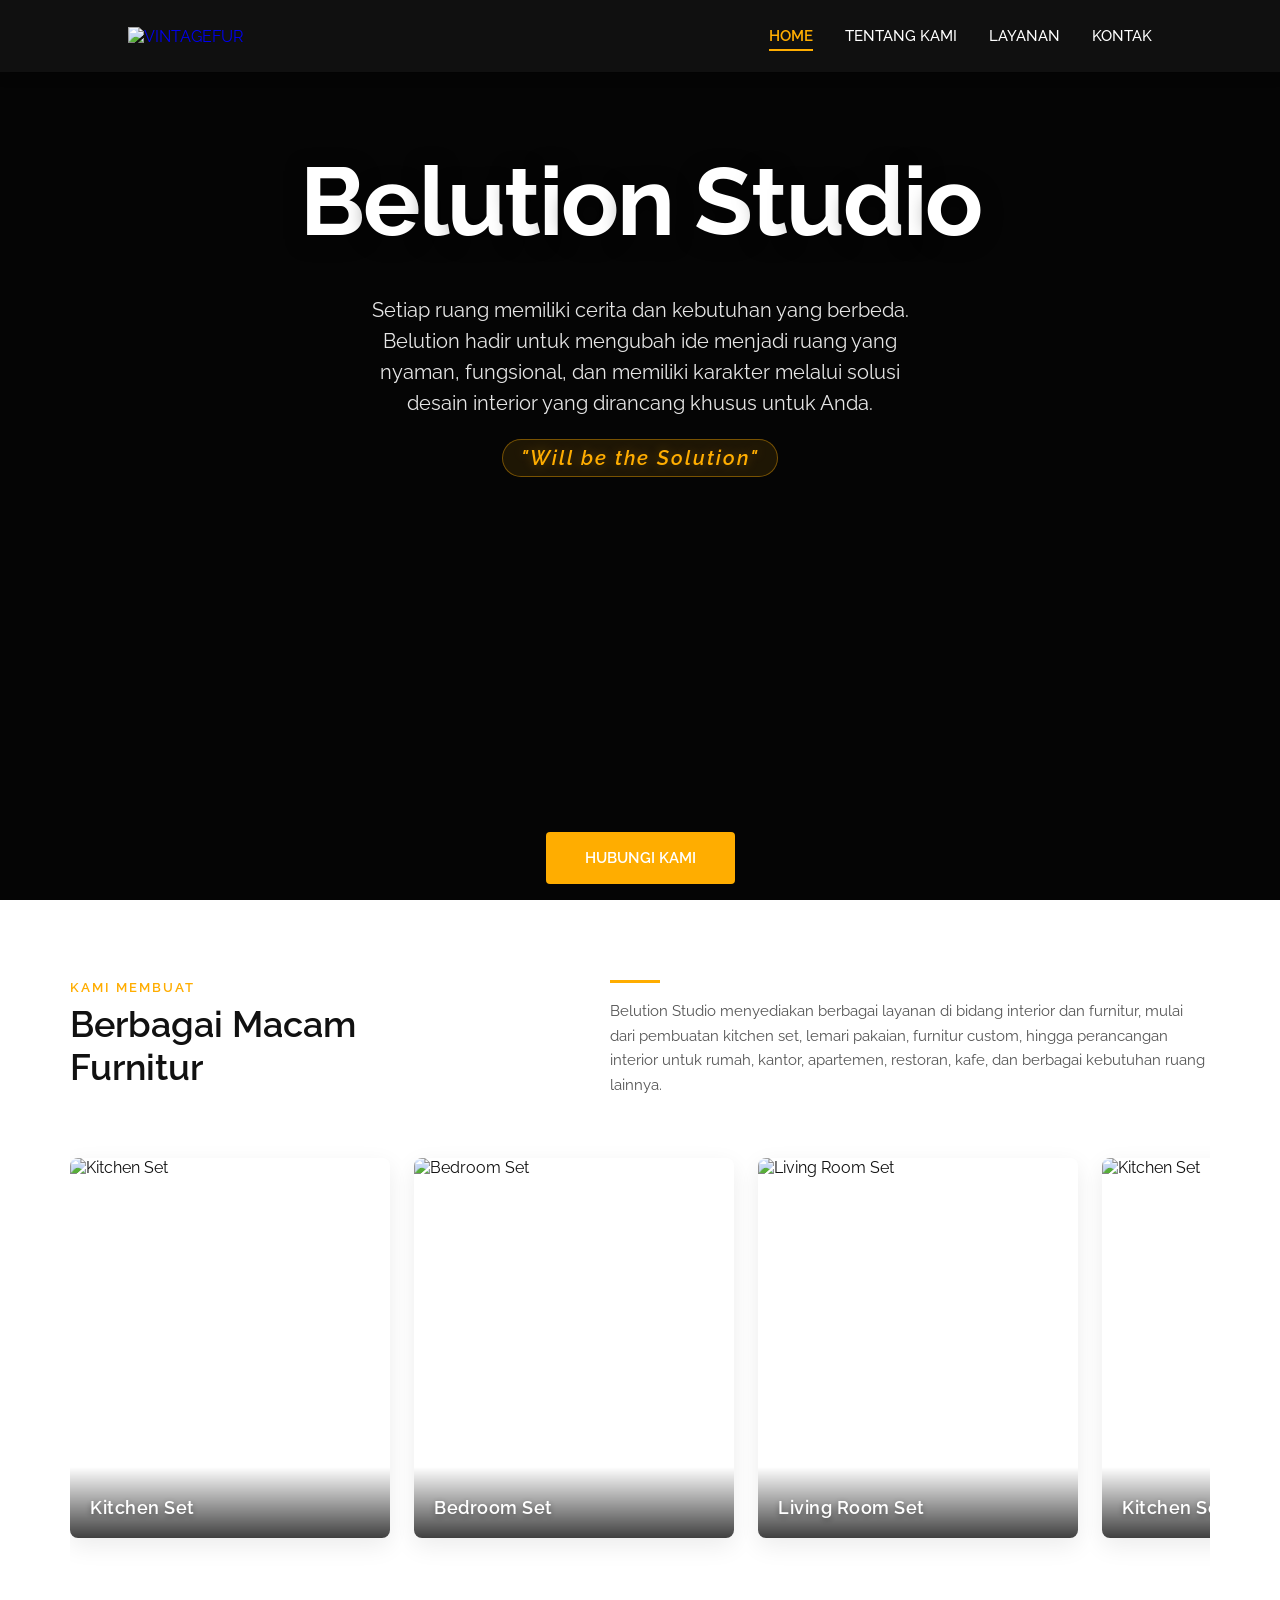
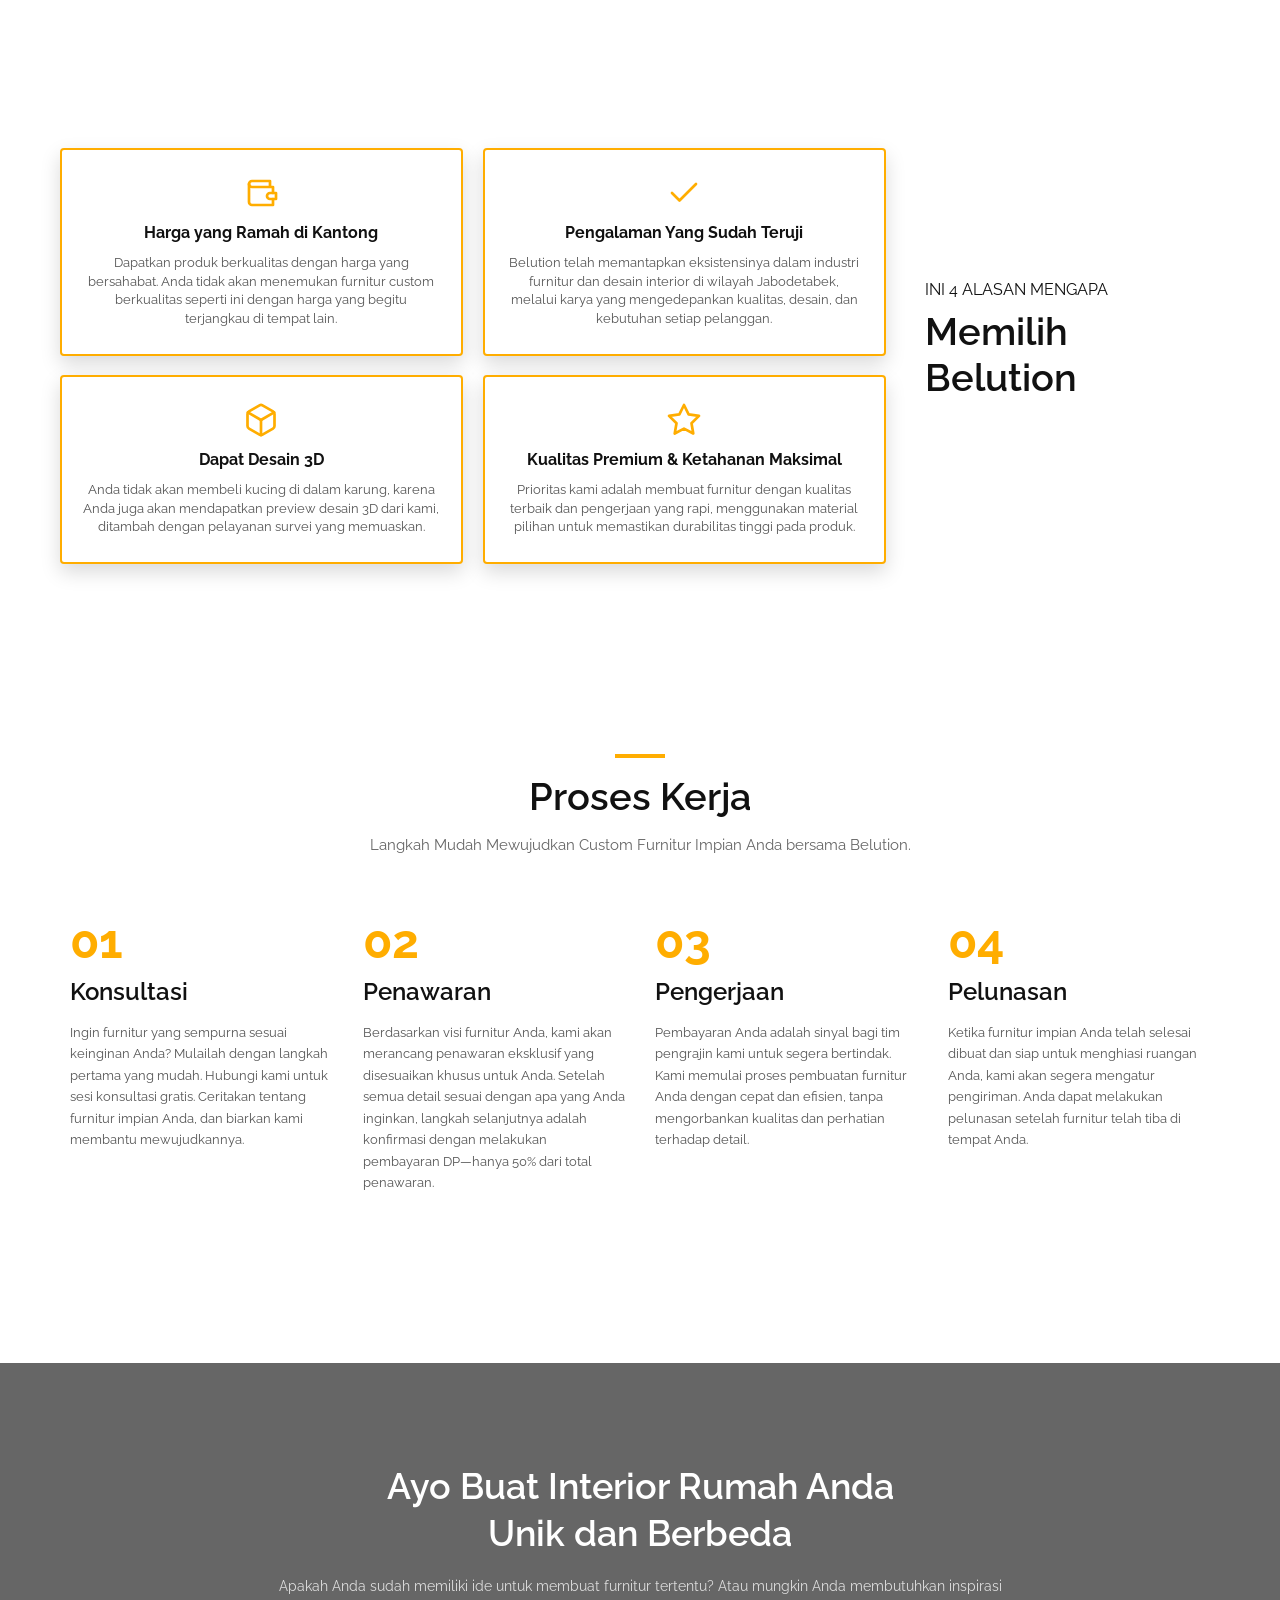
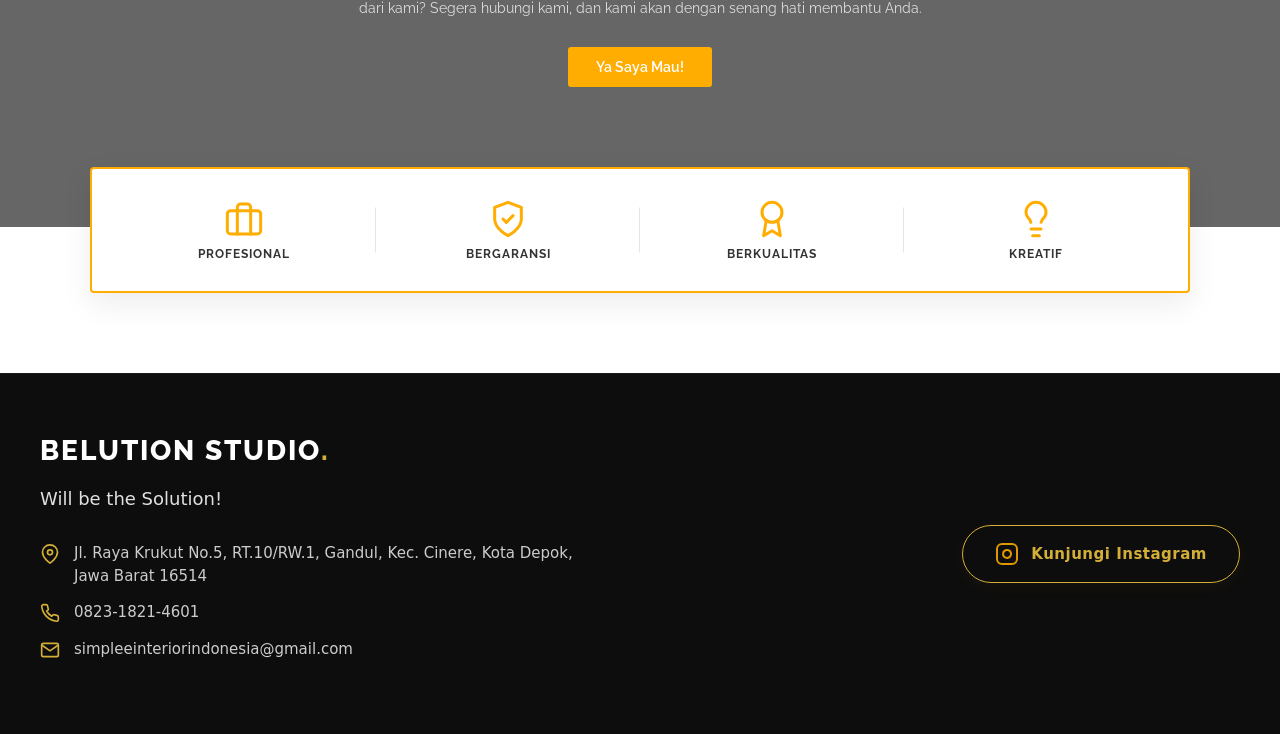
==== index.html @ df576186 "Add files via upload" ====
<!DOCTYPE html>
<html lang="id">

<head>
  <meta charset="UTF-8">
  <meta name="viewport" content="width=device-width, initial-scale=1.0">
  <link rel="icon" type="image/png" href="images/logo.png">
  <title>Belution</title>

  <!-- CSS -->
  <link rel="stylesheet" href="style.css">
</head>

<body>
  <!-- NAVBAR -->
  <header id="navbar">
    <nav>
      <a href="index.html" class="logo">
        <img src="images/logo.png" alt="VINTAGEFUR">
      </a>
  
      <!-- Tombol Hamburger untuk Mobile -->
      <button class="hamburger" id="hamburger-btn" aria-label="Toggle Navigation">
        <span></span>
        <span></span>
        <span></span>
      </button>
  
      <!-- Menu Navigasi -->
      <div class="nav-menu" id="nav-menu">
        <!-- Tambahkan class="active" pada link halaman yang sedang dibuka -->
        <a href="index.html" class="active">HOME</a>
        <a href="tentang.html">TENTANG KAMI</a>
        <a href="layanan.html">LAYANAN</a>
        <a href="kontak.html">KONTAK</a>
      </div>
    </nav>
  </header>

  <main>
    <!-- HERO -->
    <section class="hero">
      <div class="hero-bg"></div>
      <div class="hero-overlay"></div>
    
      <div class="hero-content">
        <!-- Teks h1 akan diisi secara otomatis oleh JS agar per huruf terpisah -->
        <h1 id="hero-title" data-text="Belution Studio">Belution</h1>
    
        <p class="hero-desc">
          Setiap ruang memiliki cerita dan kebutuhan yang berbeda. Belution hadir untuk mengubah ide menjadi ruang yang
          nyaman,
          fungsional, dan memiliki karakter melalui solusi desain interior yang dirancang khusus untuk Anda.
        </p>
    
        <!-- Tagline Highlight Baru -->
        <p class="hero-tagline">
          <span>"Will be the Solution"</span>
        </p>
    
        <a href="kontak.html" class="contact-button">
          <span>HUBUNGI KAMI</span>
        </a>
      </div>
    </section>
    <!-- SECTION FURNITUR (ANIMATED) -->
    <section class="furniture-section">
      <div class="furniture-container">
    
        <!-- Header tetap seperti biasa -->
        <div class="furniture-header">
          <div class="header-left">
            <span class="sub-title">KAMI MEMBUAT</span>
            <h2>Berbagai Macam<br>Furnitur</h2>
          </div>
          <div class="header-right">
            <div class="yellow-line"></div>
            <p>Belution Studio menyediakan berbagai layanan di bidang interior dan furnitur, mulai dari pembuatan kitchen
            set, lemari pakaian, furnitur custom, hingga perancangan interior untuk rumah, kantor, apartemen, restoran,
            kafe, dan berbagai kebutuhan ruang lainnya.</p>
          </div>
        </div>
    
        <!-- CAROUSEL TRACK -->
        <div class="furniture-grid">
          <div class="furniture-track" id="furniture-track">
    
            <!-- SET 1 -->
            <div class="furniture-card">
              <div class="furniture-img-wrapper">
                <img src="images/kitchen-set.jpg" alt="Kitchen Set">
                <div class="hover-overlay">
                  <svg width="28" height="28" viewBox="0 0 24 24" fill="none" stroke="#ffffff" stroke-width="2">
                    <path d="M15 3h6v6M14 10l6-6M9 21H3v-6M10 14l-6 6" />
                  </svg>
                </div>
              </div>
              <div class="card-overlay">
                <h3>Kitchen Set</h3>
              </div>
            </div>
    
            <div class="furniture-card">
              <div class="furniture-img-wrapper">
                <img src="images/bedroom-set.jpg" alt="Bedroom Set">
                <div class="hover-overlay">
                  <svg width="28" height="28" viewBox="0 0 24 24" fill="none" stroke="#ffffff" stroke-width="2">
                    <path d="M15 3h6v6M14 10l6-6M9 21H3v-6M10 14l-6 6" />
                  </svg>
                </div>
              </div>
              <div class="card-overlay">
                <h3>Bedroom Set</h3>
              </div>
            </div>
    
            <div class="furniture-card">
              <div class="furniture-img-wrapper">
                <img src="images/living-room-set.jpg" alt="Living Room Set">
                <div class="hover-overlay">
                  <svg width="28" height="28" viewBox="0 0 24 24" fill="none" stroke="#ffffff" stroke-width="2">
                    <path d="M15 3h6v6M14 10l6-6M9 21H3v-6M10 14l-6 6" />
                  </svg>
                </div>
              </div>
              <div class="card-overlay">
                <h3>Living Room Set</h3>
              </div>
            </div>
    
          </div>
        </div>
    
      </div>
    </section>
    
    
    <!-- SECTION REASONS -->
    <section class="reasons-section">
      <div class="reasons-container">
    
        <!-- Left Text Box -->
        <div class="reasons-title">
          <span class="sub-title-white">INI 4 ALASAN MENGAPA</span>
          <h2>Memilih Belution</h2>
        </div>
    
        <!-- Right Cards Grid (2x2) -->
        <div class="reasons-grid">
    
          <!-- Card 1 -->
          <div class="reason-card">
            <div class="icon">
              <svg width="36" height="36" viewBox="0 0 24 24" fill="none" stroke="#ffad00" stroke-width="1.8"
                stroke-linecap="round" stroke-linejoin="round">
                <path d="M20 12V8H6a2 2 0 0 1-2-2c0-1.1.9-2 2-2h12v4" />
                <path d="M4 6v12c0 1.1.9 2 2 2h14v-4" />
                <path d="M18 12a2 2 0 0 0-2 2c0 1.1.9 2 2 2h4v-4h-4z" />
              </svg>
            </div>
            <h3>Harga yang Ramah di Kantong</h3>
            <p>Dapatkan produk berkualitas dengan harga yang bersahabat. Anda tidak akan menemukan furnitur custom
              berkualitas seperti ini dengan harga yang begitu terjangkau di tempat lain.</p>
          </div>
    
          <!-- Card 2 -->
          <div class="reason-card">
            <div class="icon">
              <svg width="36" height="36" viewBox="0 0 24 24" fill="none" stroke="#ffad00" stroke-width="1.8"
                stroke-linecap="round" stroke-linejoin="round">
                <polyline points="20 6 9 17 4 12" />
              </svg>
            </div>
            <h3>Pengalaman Yang Sudah Teruji</h3>
            <p>Belution telah memantapkan eksistensinya dalam industri furnitur dan desain interior di wilayah Jabodetabek, melalui
            karya yang mengedepankan kualitas, desain, dan kebutuhan setiap pelanggan.</p>
          </div>
    
          <!-- Card 3 -->
          <div class="reason-card">
            <div class="icon">
              <svg width="36" height="36" viewBox="0 0 24 24" fill="none" stroke="#ffad00" stroke-width="1.8"
                stroke-linecap="round" stroke-linejoin="round">
                <path
                  d="M21 16V8a2 2 0 0 0-1-1.73l-7-4a2 2 0 0 0-2 0l-7 4A2 2 0 0 0 3 8v8a2 2 0 0 0 1 1.73l7 4a2 2 0 0 0 2 0l7-4A2 2 0 0 0 21 16z" />
                <polyline points="3.27 6.96 12 12.01 20.73 6.96" />
                <line x1="12" y1="22.08" x2="12" y2="12" />
              </svg>
            </div>
            <h3>Dapat Desain 3D</h3>
            <p>Anda tidak akan membeli kucing di dalam karung, karena Anda juga akan mendapatkan preview desain 3D dari
              kami, ditambah dengan pelayanan survei yang memuaskan.</p>
          </div>
    
          <!-- Card 4 -->
          <div class="reason-card">
            <div class="icon">
              <svg width="36" height="36" viewBox="0 0 24 24" fill="none" stroke="#ffad00" stroke-width="1.8"
                stroke-linecap="round" stroke-linejoin="round">
                <polygon
                  points="12 2 15.09 8.26 22 9.27 17 14.14 18.18 21.02 12 17.77 5.82 21.02 7 14.14 2 9.27 8.91 8.26 12 2" />
              </svg>
            </div>
            <h3>Kualitas Premium & Ketahanan Maksimal</h3>
            <p>Prioritas kami adalah membuat furnitur dengan kualitas terbaik dan pengerjaan yang rapi, menggunakan material
              pilihan untuk memastikan durabilitas tinggi pada produk.</p>
          </div>
    
        </div>
    
      </div>
    </section>
    <!-- SECTION PROSES KERJA -->
    <section class="process-section">
      <div class="process-container">
    
        <!-- Section Header -->
        <div class="process-header">
          <div class="yellow-line-center"></div>
          <h2>Proses Kerja</h2>
          <p class="process-subtitle">
            Langkah Mudah Mewujudkan Custom Furnitur Impian Anda bersama Belution.
          </p>
        </div>
    
        <!-- Process Steps Grid (4 Columns) -->
        <div class="process-grid">
    
          <!-- Step 01 -->
          <div class="process-step">
            <span class="step-number">01</span>
            <h3>Konsultasi</h3>
            <p>
              Ingin furnitur yang sempurna sesuai keinginan Anda? Mulailah dengan langkah pertama yang mudah. Hubungi kami
              untuk sesi konsultasi gratis. Ceritakan tentang furnitur impian Anda, dan biarkan kami membantu mewujudkannya.
            </p>
          </div>
    
          <!-- Step 02 -->
          <div class="process-step">
            <span class="step-number">02</span>
            <h3>Penawaran</h3>
            <p>
              Berdasarkan visi furnitur Anda, kami akan merancang penawaran eksklusif yang disesuaikan khusus untuk Anda.
              Setelah semua detail sesuai dengan apa yang Anda inginkan, langkah selanjutnya adalah konfirmasi dengan
              melakukan pembayaran DP—hanya 50% dari total penawaran.
            </p>
          </div>
    
          <!-- Step 03 -->
          <div class="process-step">
            <span class="step-number">03</span>
            <h3>Pengerjaan</h3>
            <p>
              Pembayaran Anda adalah sinyal bagi tim pengrajin kami untuk segera bertindak. Kami memulai proses pembuatan
              furnitur Anda dengan cepat dan efisien, tanpa mengorbankan kualitas dan perhatian terhadap detail.
            </p>
          </div>
    
          <!-- Step 04 -->
          <div class="process-step">
            <span class="step-number">04</span>
            <h3>Pelunasan</h3>
            <p>
              Ketika furnitur impian Anda telah selesai dibuat dan siap untuk menghiasi ruangan Anda, kami akan segera
              mengatur pengiriman. Anda dapat melakukan pelunasan setelah furnitur telah tiba di tempat Anda.
            </p>
          </div>
    
        </div>
    
      </div>
    </section>
    <!-- SECTION CTA & STATS -->
    <section class="cta-stats-section">
      <!-- Top Banner / CTA -->
      <div class="cta-banner">
        <div class="cta-overlay"></div>
        <div class="cta-content">
          <h2>Ayo Buat Interior Rumah Anda<br>Unik dan Berbeda</h2>
          <p>Apakah Anda sudah memiliki ide untuk membuat furnitur tertentu? Atau mungkin Anda membutuhkan inspirasi dari
            kami? Segera hubungi kami, dan kami akan dengan senang hati membantu Anda.</p>
          <a href="kontak.html" class="btn-cta">Ya Saya Mau!</a>
        </div>
      </div>
    
      <div class="stats-wrapper">
        <div class="stats-container">
      
          <!-- Item 1: Profesional (Ikon Briefcase/Dasi) -->
          <div class="stat-item">
            <div class="stat-number">
              <svg width="40" height="40" viewBox="0 0 24 24" fill="none" stroke="#ffad00" stroke-width="1.8"
                stroke-linecap="round" stroke-linejoin="round">
                <rect x="2" y="7" width="20" height="14" rx="2" ry="2" />
                <path d="M16 21V5a2 2 0 0 0-2-2h-4a2 2 0 0 0-2 2v16" />
              </svg>
            </div>
            <p class="stat-label">PROFESIONAL</p>
          </div>
      
          <!-- Item 2: Bergaransi (Ikon Perisai Centang) -->
          <div class="stat-item">
            <div class="stat-number">
              <svg width="40" height="40" viewBox="0 0 24 24" fill="none" stroke="#ffad00" stroke-width="1.8"
                stroke-linecap="round" stroke-linejoin="round">
                <path d="M12 22s8-4 8-10V5l-8-3-8 3v7c0 6 8 10 8 10z" />
                <path d="M9 12l2 2 4-4" />
              </svg>
            </div>
            <p class="stat-label">BERGARANSI</p>
          </div>
      
          <!-- Item 3: Berkualitas (Ikon Bintang Kualitas / Badge) -->
          <div class="stat-item">
            <div class="stat-number">
              <svg width="40" height="40" viewBox="0 0 24 24" fill="none" stroke="#ffad00" stroke-width="1.8"
                stroke-linecap="round" stroke-linejoin="round">
                <circle cx="12" cy="8" r="6" />
                <path d="M15.477 12.89L17 22l-5-3-5 3 1.523-9.11" />
              </svg>
            </div>
            <p class="stat-label">BERKUALITAS</p>
          </div>
      
          <!-- Item 4: Kreatif (Ikon Lampu Ide) -->
          <div class="stat-item">
            <div class="stat-number">
              <svg width="40" height="40" viewBox="0 0 24 24" fill="none" stroke="#ffad00" stroke-width="1.8"
                stroke-linecap="round" stroke-linejoin="round">
                <path d="M9 18h6" />
                <path d="M10 22h4" />
                <path
                  d="M15.09 14c.18-.98.65-1.74 1.41-2.5A4.65 4.65 0 0 0 18 8 6 6 0 0 0 6 8c0 1 .23 2.23 1.5 3.5A4.61 4.61 0 0 1 8.91 14" />
              </svg>
            </div>
            <p class="stat-label">KREATIF</p>
          </div>
      
        </div>
      </div>
    </section>

    <footer class="site-footer">
      <div class="footer-container">
        <!-- Kolom Kiri: Informasi & Kontak -->
        <div class="footer-left">
          <div class="footer-brand">
            <!-- Ganti src dengan logo Belution Anda -->
            <h2 class="footer-logo">BELUTION STUDIO<span>.</span></h2>
          </div>
    
          <p class="footer-tagline">
            Will be the Solution!
          </p>
    
          <ul class="footer-contact-list">
            <li>
              <svg class="contact-icon" viewBox="0 0 24 24" fill="none" stroke="currentColor" stroke-width="2">
                <path d="M21 10c0 7-9 13-9 13s-9-6-9-13a9 9 0 0 1 18 0z"></path>
                <circle cx="12" cy="10" r="3"></circle>
              </svg>
              <span>Jl. Raya Krukut No.5, RT.10/RW.1, Gandul, Kec. Cinere, Kota Depok, Jawa Barat 16514</span>
            </li>
            <li>
              <svg class="contact-icon" viewBox="0 0 24 24" fill="none" stroke="currentColor" stroke-width="2">
                <path
                  d="M22 16.92v3a2 2 0 0 1-2.18 2 19.79 19.79 0 0 1-8.63-3.07 19.5 19.5 0 0 1-6-6 19.79 19.79 0 0 1-3.07-8.67A2 2 0 0 1 4.11 2h3a2 2 0 0 1 2 1.72 12.84 12.84 0 0 0 .7 2.81 2 2 0 0 1-.45 2.11L8.09 9.91a16 16 0 0 0 6 6l1.27-1.27a2 2 0 0 1 2.11-.45 12.84 12.84 0 0 0 2.81.7A2 2 0 0 1 22 16.92z">
                </path>
              </svg>
              <a href="tel:082318214601">0823-1821-4601</a>
            </li>
            <li>
              <svg class="contact-icon" viewBox="0 0 24 24" fill="none" stroke="currentColor" stroke-width="2">
                <path d="M4 4h16c1.1 0 2 .9 2 2v12c0 1.1-.9 2-2 2H4c-1.1 0-2-.9-2-2V6c0-1.1.9-2 2-2z"></path>
                <polyline points="22,6 12,13 2,6"></polyline>
              </svg>
              <a href="mailto:simpleeinteriorindonesia@gmail.com">simpleeinteriorindonesia@gmail.com</a>
            </li>
          </ul>
        </div>
    
        <!-- Kolom Kanan: Tombol Instagram -->
        <div class="footer-right">
          <a href="https://www.instagram.com/belution.studio/" target="_blank" class="btn-instagram">
            <svg width="24" height="24" viewBox="0 0 24 24" fill="none" stroke="currentColor" stroke-width="2">
              <rect x="2" y="2" width="20" height="20" rx="5" ry="5"></rect>
              <path d="M16 11.37A4 4 0 1 1 12.63 8 4 4 0 0 1 16 11.37z"></path>
              <line x1="17.5" y1="6.5" x2="17.51" y2="6.5"></line>
            </svg>
            <span>Kunjungi Instagram</span>
          </a>
        </div>
      </div>
    </footer>

  </main>

  <script src="script.js"></script>

  <div class="image-modal" id="image-modal">
    <span class="modal-close">&times;</span>
    <img class="modal-content" id="modal-img" alt="Preview Gambar Fullscreen">
    <div id="modal-caption"></div>
  </div>
</body>

</html>
---- style.css ----
/* 1. IMPORT GOOGLE FONT (Harus di baris paling atas file style.css) */
@import url('https://fonts.googleapis.com/css2?family=Raleway:ital,wght@0,100..900;1,100..900&display=swap');

/* 2. TERAPKAN KE SELURUH ELEMEN WEBSITE */
* {
    box-sizing: border-box;
}

body,
button,
input,
select,
h1,
h2,
h3,
h4,
h5,
h6,
textarea {
    font-family: 'Raleway', sans-serif;
}

/* ================================
   GLOBAL
================================ */

body {
    margin: 0;
    color: #111;
    background: #fff;
}

/* ================================
   LOGO
================================ */

.logo {
    display: inline-flex;
    align-items: center;
    justify-content: center;
    height: 48px;
    width: auto;
    text-decoration: none;
}

.logo img {
    display: block;
    max-height: 100%;
    width: auto;
    object-fit: contain;
    transform: none;
    backface-visibility: hidden;
    -webkit-backface-visibility: hidden;
}


/* ================================
   NAVBAR & RESPONSIVE MENU (DARK THEME)
================================ */

#navbar.scrolled {
    background: rgba(17, 17, 17, 0.98);
    box-shadow: 0 4px 20px rgba(0, 0, 0, 0.4);
}

#navbar.scrolled nav {
    height: 62px;
}

#navbar {
    position: fixed;
    top: 0;
    left: 0;
    width: 100%;
    z-index: 9999;
    /* Naikkan z-index agar selalu di atas elemen apa pun */
    -webkit-transform: translateZ(0);
    /* Paksa browser merender navbar di layer paling depan */
    transform: translateZ(0);
    transition: all 0.35s ease;
    background: rgba(17, 17, 17, 0.96);
    box-shadow: 0 1px 12px rgba(0, 0, 0, 0.4);
}

#navbar nav {
    height: 72px;
    max-width: 1080px;
    margin: auto;
    display: flex;
    align-items: center;
    justify-content: space-between;
    padding: 0 28px;
    box-sizing: border-box;
}

.nav-menu {
    display: flex;
    align-items: center;
    gap: 32px;
}

.nav-menu a {
    position: relative;
    color: #ffffff;
    /* Teks Putih */
    text-decoration: none;
    font-size: 15px;
    font-weight: 500;
    padding: 6px 0;
    transition: color 0.3s ease;
}

.nav-menu a:hover {
    color: #ffad00;
    /* Tetap Aksentuasi Emas/Kuning */
}

/* Garis Bawah Kuning untuk Menu Aktif & Hover */
.nav-menu a::after {
    content: "";
    position: absolute;
    bottom: 0;
    left: 0;
    width: 0;
    height: 2px;
    background-color: #ffad00;
    transition: width 0.3s ease;
}

/* State Menu Aktif (Halaman saat ini) */
.nav-menu a.active {
    color: #ffad00;
    font-weight: 600;
}

.nav-menu a.active::after,
.nav-menu a:hover::after {
    width: 100%;
}

/* Tombol Hamburger (Desktop Sembunyi) */
.hamburger {
    display: none;
    flex-direction: column;
    justify-content: space-between;
    width: 28px;
    height: 20px;
    background: transparent;
    border: none;
    cursor: pointer;
    padding: 0;
    z-index: 1001;
}

.hamburger span {
    width: 100%;
    height: 3px;
    background-color: #ffffff;
    /* Garis Hamburger Jadi Putih */
    border-radius: 2px;
    transition: all 0.3s ease;
}

/* Animasi Transformasi Hamburger Menjadi Silang (X) */
.hamburger.active span:nth-child(1) {
    transform: translateY(8.5px) rotate(45deg);
}

.hamburger.active span:nth-child(2) {
    opacity: 0;
}

.hamburger.active span:nth-child(3) {
    transform: translateY(-8.5px) rotate(-45deg);
}

/* RESPONSIVE MOBILE (Layar < 768px) */
@media (max-width: 768px) {
    .hamburger {
        display: flex;
    }

    /* Menu Floating Card Estetik (Dark Mode) */
    .nav-menu {
        position: absolute;
        top: 80px;
        right: 20px;
        width: max-content;
        min-width: 200px;
        background: rgba(26, 26, 26, 0.98);
        /* Card Gelap */
        backdrop-filter: blur(10px);
        -webkit-backdrop-filter: blur(10px);
        border: 1px solid rgba(255, 255, 255, 0.1);
        /* Border Tipis Putih/Transparan */
        border-radius: 12px;
        flex-direction: column;
        align-items: flex-start;
        padding: 20px 24px;
        gap: 16px;
        box-shadow: 0 10px 30px rgba(0, 0, 0, 0.5);

        /* Animasi Pop/Fade-in */
        opacity: 0;
        visibility: hidden;
        transform: translateY(-15px) scale(0.95);
        transition: opacity 0.3s ease, transform 0.3s ease, visibility 0.3s;
    }

    /* State Aktif saat Hamburger Di-klik */
    .nav-menu.active {
        opacity: 1;
        visibility: visible;
        transform: translateY(0) scale(1);
    }

    /* Link Menu di Mobile */
    .nav-menu a {
        width: 100%;
        font-size: 14px;
        letter-spacing: 0.5px;
    }
}


/* ================================
   HERO
================================ */

.hero {
    min-height: 812px;
    height: 100vh;
    box-sizing: border-box;
    position: relative;
    display: flex;
    align-items: flex-start;
    justify-content: center;
    overflow: hidden;
    padding-top: 145px;
    background-color: #0d0d0d;
}

/* Background Image untuk efek Zoom In on Scroll */
.hero-bg {
    position: absolute;
    inset: 0;
    background-image:
        linear-gradient(rgba(0, 0, 0, 0.4), rgba(0, 0, 0, 0.4)),
        url("images/bg1.jpeg");
    background-size: cover;
    background-position: center bottom;
    z-index: 1;

    /* Gunakan variabel CSS --hero-scale, default dimulai dari 1 */
    transform: scale(var(--hero-scale, 1));
    will-change: transform;
    transition: transform 0.1s ease-out;
    /* Menjaga animasi pergerakan tetap halus */
}

.hero-overlay {
    position: absolute;
    inset: 0;
    background: rgba(0, 0, 0, 0.35);
    z-index: 2;
}

.hero-content {
    position: relative;
    z-index: 3;
    width: min(650px, 90%);
    text-align: center;
    color: #ffffff;
}

.hero-content h1 {
    margin: 0;
    font-size: clamp(60px, 7.5vw, 110px);
    /* Ukuran disesuaikan agar pas 1 baris di layar desktop */
    font-weight: 700;
    letter-spacing: -2px;
    color: #ffffff;
    text-shadow: 0 4px 20px rgba(0, 0, 0, 0.5);

    /* Mengunci teks agar tetap 1 baris di tengah & tidak terpotong */
    display: flex;
    justify-content: center;
    align-items: center;
    white-space: nowrap;
    /* Mencegah teks turun ke baris baru */
    overflow: visible;
    /* Agar sisi kiri/kanan huruf tidak terpotong */
    padding: 0 20px;
    /* Ruang napas aman di ujung kiri & kanan */
}

/* RESPONSIVE HERO TITLE UNTUK LAYAR KECIL */
@media (max-width: 768px) {
    .hero-content h1 {
        font-size: clamp(42px, 10vw, 64px);
        /* Ukuran font disesuaikan agar proporsional di HP */
        white-space: normal;
        /* Izinkan teks turun ke bawah */
        flex-wrap: wrap;
        /* Karakter span fleksibel membungkus ke baris baru */
        letter-spacing: -1px;
        /* Mengurangi kerapatan antar huruf */
        line-height: 1.1;
        /* Jarak antar baris agar tidak bertumpuk */
    }
}

/* Class untuk huruf yang di-generate oleh JavaScript */
.hero-content h1 .letter {
    display: inline-block;
    opacity: 0;
    transform: translateX(-30px) translateY(20px) rotate(-5deg);
    animation: letterIn 0.6s cubic-bezier(0.215, 0.61, 0.355, 1) forwards;
}

@keyframes letterIn {
    to {
        opacity: 1;
        transform: translateX(0) translateY(0) rotate(0deg);
    }
}

/* Animasi Deskripsi (Fade In & Slide Up) */
.hero-desc {
    margin: 38px auto 0;
    max-width: 560px;
    font-size: 20px;
    line-height: 1.55;
    font-weight: 400;
    color: rgba(255, 255, 255, 0.9);
    opacity: 0;
    transform: translateY(25px);
    animation: fadeInUp 0.8s ease 0.8s forwards;
}

/* ================================
   HERO TAGLINE HIGHLIGHT
================================ */

.hero-tagline {
    margin: 20px auto 0;
    font-size: 20px;
    font-weight: 600;
    letter-spacing: 2px;
    font-style: italic;

    /* Animasi Fade-In sejajar dengan urutan elemen hero */
    opacity: 0;
    transform: translateY(20px);
    animation: fadeInUp 0.8s ease 1s forwards;
}

.hero-tagline span {
    display: inline-block;
    color: #ffad00;
    /* Warna aksen kuning Belution */
    padding: 6px 18px;
    background: rgba(255, 173, 0, 0.1);
    /* Background transparan halus */
    border: 1px solid rgba(255, 173, 0, 0.4);
    /* Border aksen tipis */
    border-radius: 30px;
    /* Bentuk pill/capsule estetik */
    text-shadow: 0 0 12px rgba(255, 173, 0, 0.3);
    /* Efek glow tipis */
    backdrop-filter: blur(4px);
}

/* Penyesuaian margin tombol kontak agar jaraknya tetap proporsional */
.contact-button {
    margin-top: 35px;
    /* Disesuaikan dari sebelumnya 50px */
}

/* Responsif Mobile */
@media (max-width: 768px) {
    .hero-tagline {
        font-size: 16px;
        letter-spacing: 1px;
    }
}

/* Animasi & Hover Efek Tombol Contact Us */
.contact-button {
    position: relative;
    display: inline-block;
    margin-top: 50px;
    padding: 17px 39px;
    background: #ffad00;
    color: #fff;
    text-decoration: none;
    font-size: 15px;
    font-weight: 600;
    border-radius: 4px;
    overflow: hidden;
    opacity: 0;
    transform: translateY(25px);
    animation: fadeInUp 0.8s ease 1.1s forwards;
    transition: transform 0.3s ease, box-shadow 0.3s ease;
}

.contact-button span {
    position: relative;
    z-index: 2;
}

/* Efek Shimmer/Light Flash pada Tombol */
.contact-button::before {
    content: '';
    position: absolute;
    top: 0;
    left: -100%;
    width: 100%;
    height: 100%;
    background: linear-gradient(90deg, transparent, rgba(255, 255, 255, 0.4), transparent);
    transition: left 0.6s ease;
}

.contact-button:hover::before {
    left: 100%;
}

.contact-button:hover {
    background: #e69c00;
    transform: translateY(-3px);
    box-shadow: 0 10px 25px rgba(255, 173, 0, 0.4);
}

@keyframes fadeInUp {
    to {
        opacity: 1;
        transform: translateY(0);
    }
}


/* ================================
   CONTACT BUTTON
================================ */

.contact-button {
    display: inline-block;
    margin-top: 355px;
    padding: 17px 39px;
    background: #ffad00;
    color: #fff;
    text-decoration: none;
    font-size: 15px;
    font-weight: 600;
    border-radius: 4px;
    transition: all 0.25s ease;
}

.contact-button:hover {
    background: #e69c00;
    transform: translateY(-2px);
}

/* ================================
   FURNITURE SECTION & TRACK
================================ */

.furniture-header {
    display: flex;
    justify-content: space-between;
    /* Mendorong bagian kiri ke ujung kiri & kanan ke ujung kanan */
    align-items: flex-start;
    /* Meratakan bagian atas */
    gap: 40px;
    /* Jarak aman antar kolom */
    margin-bottom: 40px;
    /* Jarak ke section kartu di bawahnya */
}

/* Kolom Kiri */
.header-left {
    flex: 1;
    /* Mengambil porsi ruang fleksibel */
    max-width: 400px;
    /* Batas lebar judul */
}

.header-left .sub-title {
    display: block;
    font-size: 13px;
    font-weight: 600;
    letter-spacing: 2px;
    color: #ffad00;
    /* Warna aksen kuning Belution */
    margin-bottom: 8px;
}

.header-left h2 {
    font-size: 36px;
    font-weight: 600;
    line-height: 1.2;
    color: #111111;
    margin: 0;
}

/* Kolom Kanan */
.header-right {
    flex: 1.2;
    /* Porsi ruang deskripsi sedikit lebih lebar */
    max-width: 600px;
}

.header-right .yellow-line {
    width: 50px;
    height: 3px;
    background-color: #ffad00;
    margin-bottom: 16px;
}

.header-right p {
    font-size: 14.5px;
    line-height: 1.7;
    color: #555555;
    margin: 0;
}

/* RESPONSIVE MOBILE (Otomatis Menumpuk di Layar Kecil) */
@media (max-width: 768px) {
    .furniture-header {
        flex-direction: column;
        /* Di layar HP berubah menumpuk ke bawah */
        gap: 20px;
    }

    .header-left,
    .header-right {
        max-width: 100%;
        padding: 0 20px;
    }

    .header-left h2,
    .header-right h2 {
        max-width: 100%;
    }
}

.furniture-section {
    padding: 80px 20px;
    background-color: #ffffff;
}

.furniture-container {
    max-width: 1140px;
    margin: 0 auto;
}

/* ================================
   CAROUSEL CONTAINER & TRACK
================================ */
/* Container Utama Carousel */
.furniture-section {
    padding: 80px 0;
    /* Padding atas bawah saja */
    background-color: #ffffff;
    overflow: hidden;
    /* Potong gambar yang keluar dari layar HP/Monitor */
}

.furniture-grid {
    width: 100%;
    overflow: hidden;
    padding: 20px 0 30px;
    position: relative;
    cursor: grab;
}

.furniture-grid.active {
    cursor: grabbing;
}

@keyframes furniture-scroll {
    from {
        transform: translate3d(0, 0, 0);
    }

    to {
        transform: translate3d(-50%, 0, 0);
    }
}

/* Track Berjalan Panjang Ke Kanan */
.furniture-track {
    display: flex !important;
    gap: 24px;
    width: max-content !important;
    /* Biarkan memanjang mengikuti jumlah kartu */
    will-change: transform;
    animation: furniture-scroll linear infinite;
    transform: translate3d(0, 0, 0);
}

/* Ukuran Kartu */
.furniture-card {
    flex: 0 0 320px !important;
    height: 380px;
    position: relative;
    border-radius: 8px;
    overflow: hidden;
    box-shadow: 0 8px 25px rgba(0, 0, 0, 0.08);
    transition: transform 0.4s ease, opacity 0.6s ease, translate 0.6s ease;
    user-select: none;

    /* State awal sebelum muncul */
    opacity: 0;
    transform: translateY(40px);
}

.furniture-card.show {
    opacity: 1;
    transform: translateY(0);
}

.furniture-img-wrapper {
    position: absolute;
    top: 0;
    left: 0;
    width: 100%;
    height: 100%;
    cursor: pointer;
}

.furniture-img-wrapper img {
    width: 100%;
    height: 100%;
    object-fit: cover;
    display: block;
}

.hover-overlay {
    position: absolute;
    inset: 0;
    background: rgba(0, 0, 0, 0.4);
    display: flex;
    align-items: center;
    justify-content: center;
    opacity: 0;
    transition: opacity 0.35s ease;
    z-index: 2;
}

.furniture-card:hover .hover-overlay {
    opacity: 1;
}

.card-overlay {
    position: absolute;
    bottom: 0;
    left: 0;
    width: 100%;
    padding: 24px 20px;
    box-sizing: border-box;
    background: transparent;
    color: #ffffff;
    pointer-events: none;
    z-index: 3;
}

.card-overlay h3 {
    margin: 0;
    font-size: 20px;
    font-weight: 600;
    text-shadow: 0 2px 8px rgba(0, 0, 0, 0.8);
}
/* ================================
   IMAGE WRAPPER & HOVER ANIMATION
================================ */

.furniture-img-wrapper {
    position: absolute;
    top: 0;
    left: 0;
    width: 100%;
    height: 100%;
    cursor: pointer;
}

.furniture-img-wrapper img {
    width: 100%;
    height: 100%;
    object-fit: cover;
    display: block;
    transition: transform 0.6s cubic-bezier(0.16, 1, 0.3, 1);
}

/* Overlay Ikon Kaca Pembesar saat Hover */
.hover-overlay {
    position: absolute;
    inset: 0;
    background: rgba(0, 0, 0, 0.4);
    display: flex;
    align-items: center;
    justify-content: center;
    opacity: 0;
    transition: opacity 0.35s ease;
    z-index: 2;
}

.furniture-card:hover .furniture-img-wrapper img {
    transform: scale(1.08);
}

.furniture-card:hover .hover-overlay {
    opacity: 1;
}

/* Overlay Judul Teks Melayang Langsung di Atas Gambar */
.card-overlay {
    position: absolute;
    bottom: 0;
    left: 0;
    width: 100%;
    padding: 30px 20px 20px;
    /* Gradasi hitam transparan halus hanya di area teks agar tulisan tetap terbaca */
    background: linear-gradient(to top, rgba(0, 0, 0, 0.75) 0%, rgba(0, 0, 0, 0) 100%);
    color: #ffffff;
    pointer-events: none;
    z-index: 3;
}

.card-overlay h3 {
    margin: 0;
    font-size: 18px;
    font-weight: 600;
    letter-spacing: 0.5px;
    text-shadow: 0 2px 6px rgba(0, 0, 0, 0.4);
}

/* ================================
   MODAL LIGHTBOX FULLSCREEN
================================ */

.image-modal {
    display: none;
    position: fixed;
    z-index: 2000;
    inset: 0;
    background-color: rgba(0, 0, 0, 0.9);
    backdrop-filter: blur(8px);
    justify-content: center;
    align-items: center;
    flex-direction: column;
    opacity: 0;
    transition: opacity 0.35s ease;
}

.image-modal.show {
    display: flex;
    opacity: 1;
}

.modal-content {
    max-width: 90%;
    max-height: 80vh;
    border-radius: 6px;
    object-fit: contain;
    box-shadow: 0 10px 40px rgba(0, 0, 0, 0.5);
    transform: scale(0.9);
    transition: transform 0.35s cubic-bezier(0.16, 1, 0.3, 1);
}

.image-modal.show .modal-content {
    transform: scale(1);
}

#modal-caption {
    margin-top: 16px;
    color: #ffffff;
    font-size: 16px;
    font-weight: 500;
    text-align: center;
}

.modal-close {
    position: absolute;
    top: 25px;
    right: 35px;
    color: #ffffff;
    font-size: 40px;
    font-weight: 300;
    cursor: pointer;
    transition: color 0.2s ease;
    line-height: 1;
}

.modal-close:hover {
    color: #ffad00;
}

/* Responsif Layar Kecil / Mobile */
@media (max-width: 768px) {
    .furniture-header {
        flex-direction: column;
        gap: 20px;
    }

    .furniture-card {
        flex: 0 0 85%;
        /* Di HP, lebar kartu mengambil 85% layar agar kartu berikutnya sedikit terlihat */
    }

    .furniture-img-wrapper {
        position: absolute;
        top: 0;
        left: 0;
        width: 100%;
        height: 100%;
        cursor: pointer;
    }
}

/* ================================
   REASONS SECTION (Dibalik: Kiri Gambar, Kanan Judul)
================================ */

.reasons-section {
    position: relative;
    padding: 100px 20px;

    /* Split: 70% Gambar di kiri, 30% Putih di kanan */
    background-image:
        linear-gradient(to left,
            transparent 0%,
            transparent 70%,
            #ffffff 70%,
            #ffffff 100%),
        url("images/bg1.jpeg");

    background-size: cover;
    background-position: center;
    background-attachment: fixed;
    /* Gambar diam saat scroll */
}

.reasons-container {
    max-width: 1200px;
    margin: 0 auto;
    display: flex;
    flex-direction: row-reverse;
    /* Membalik urutan: Kartu di kiri, Judul di kanan */
    align-items: center;
    gap: 40px;
    padding: 0 20px;
}

/* Judul Kanan (Area Putih) */
.reasons-title {
    flex: 1;
    text-align: left;
}

.reasons-title .sub-title {
    font-size: 13px;
    font-weight: 600;
    letter-spacing: 1.5px;
    color: #333333;
    text-transform: uppercase;
}

.reasons-title h2 {
    font-size: 38px;
    font-weight: 600;
    line-height: 1.2;
    margin-top: 10px;
    color: #111111;
}

/* Grid Kartu Kiri (Area Gambar) */
.reasons-grid {
    flex: 2.8;
    display: grid;
    grid-template-columns: repeat(2, 1fr);
    gap: 20px;
}

/* Kartu Putih */
/* State Awal Kartu */
.reason-card {
    background-color: #ffffff;
    border: 2px solid #ffad00;
    border-radius: 4px;
    padding: 25px 20px;
    text-align: center;
    box-shadow: 0 8px 20px rgba(0, 0, 0, 0.15);

    /* Animasi dibuat lebih panjang (1.2s) & posisi awal diperjauh sedikit (-80px) agar lebih halus */
    opacity: 0;
    transform: translateX(-80px);
    transition: opacity 3s cubic-bezier(0.16, 1, 0.3, 1),
        transform 3s cubic-bezier(0.16, 1, 0.3, 1);
    will-change: opacity, transform;
}

/* State Aktif saat di-scroll */
.reason-card.show-left {
    opacity: 1;
    transform: translateX(0);
}

/* Hover Effect tetap responsif */
.reason-card.show-left:hover {
    transform: translateY(-4px);
}

/* Jeda (Delay) Masuk yang Lebih Renggang & Sinematik */
.reason-card:nth-child(1) {
    transition-delay: 0.2s;
}

.reason-card:nth-child(2) {
    transition-delay: 0.45s;
}

.reason-card:nth-child(3) {
    transition-delay: 0.7s;
}

.reason-card:nth-child(4) {
    transition-delay: 0.95s;
}

.reason-card:hover {
    transform: translateY(-4px);
}

.reason-card .icon {
    margin-bottom: 12px;
    display: flex;
    justify-content: center;
}

.reason-card h3 {
    font-size: 16px;
    font-weight: 700;
    color: #111111;
    margin: 0 0 10px 0;
    line-height: 1.3;
}

.reason-card p {
    font-size: 12.5px;
    line-height: 1.5;
    color: #555555;
    margin: 0;
}

/* Responsif HP/Tablet */
@media (max-width: 992px) {
    .reasons-section {
        background-image: none;
        /* Matikan efek split gambar di HP */
        background-color: #ffffff;
    }

    .reasons-container {
        flex-direction: column;
        align-items: stretch;
    }

    .reasons-grid {
        grid-template-columns: 1fr;
    }
}

/* ================================
   PROCESS SECTION
================================ */

.process-section {
    padding: 90px 20px;
    background-color: #ffffff;
}

.process-container {
    max-width: 1140px;
    margin: 0 auto;
}

/* Header Section */
.process-header {
    text-align: center;
    margin-bottom: 60px;
}

.yellow-line-center {
    width: 50px;
    height: 4px;
    background-color: #ffad00;
    margin: 0 auto 16px auto;
}

.process-header h2 {
    font-size: 38px;
    font-weight: 600;
    color: #111111;
    margin: 0 0 14px 0;
}

.process-subtitle {
    font-size: 14.5px;
    color: #666666;
    max-width: 600px;
    margin: 0 auto;
    line-height: 1.6;
}

/* Grid Layout (4 Kolom Sejajar) */
.process-grid {
    display: grid;
    grid-template-columns: repeat(4, 1fr);
    gap: 30px;
}

/* Base Card / Item Step */
.process-step {
    text-align: left;

    /* State Awal Animasi (Tersembunyi & Di Bawah) */
    opacity: 0;
    transform: translateY(40px);
    transition: opacity 1.1s cubic-bezier(0.16, 1, 0.3, 1),
        transform 1.1s cubic-bezier(0.16, 1, 0.3, 1);
    will-change: opacity, transform;
}

/* State Aktif saat di-scroll */
.process-step.show-step {
    opacity: 1;
    transform: translateY(0);
}

/* Animasi Muncul Bergiliran (Staggered Delay) */
.process-step:nth-child(1) {
    transition-delay: 0.1s;
}

.process-step:nth-child(2) {
    transition-delay: 0.3s;
}

.process-step:nth-child(3) {
    transition-delay: 0.5s;
}

.process-step:nth-child(4) {
    transition-delay: 0.7s;
}

/* Tampilan Nomor (01, 02, dst) */
.step-number {
    display: block;
    font-size: 48px;
    font-weight: 700;
    color: #ffad00;
    /* Warna aksen kuning */
    line-height: 1;
    margin-bottom: 12px;
}

/* Judul Langkah (Konsultasi, Penawaran, dst) */
.process-step h3 {
    font-size: 24px;
    font-weight: 600;
    color: #111111;
    margin: 0 0 16px 0;
}

/* Deskripsi Teks */
.process-step p {
    font-size: 13px;
    line-height: 1.65;
    color: #555555;
    margin: 0;
}

/* Responsif Layar Tablet dan HP */
@media (max-width: 992px) {
    .process-grid {
        grid-template-columns: repeat(2, 1fr);
        gap: 40px 30px;
    }
}

@media (max-width: 576px) {
    .process-grid {
        grid-template-columns: 1fr;
        gap: 35px;
    }

    .process-header h2 {
        font-size: 32px;
    }
}

/* ================================
   CTA & STATS SECTION
================================ */

.cta-stats-section {
    position: relative;
    margin-top: 80px;
    /* Menambahkan space kosong di atas section */
    padding-bottom: 80px;
    background-color: #ffffff;
}

/* CTA Banner */
.cta-banner {
    position: relative;
    padding: 100px 20px 140px;
    /* Padding bawah lebih besar agar tumpuk dengan stat box */
    text-align: center;
    color: #ffffff;
    background-image: url("images/bg1.jpeg");
    background-size: cover;
    background-position: center;
}

.cta-overlay {
    position: absolute;
    inset: 0;
    background: rgba(0, 0, 0, 0.6);
}

.cta-content {
    position: relative;
    z-index: 2;
    max-width: 750px;
    margin: 0 auto;
}

.cta-content h2 {
    font-size: 36px;
    font-weight: 600;
    line-height: 1.3;
    margin: 0 0 18px;
}

.cta-content p {
    font-size: 14px;
    line-height: 1.6;
    color: #dddddd;
    margin: 0 0 28px;
}

.btn-cta {
    display: inline-block;
    padding: 12px 28px;
    background-color: #ffad00;
    /* Warna aksen kuning sesuai tema */
    color: #ffffff;
    text-decoration: none;
    font-size: 14px;
    font-weight: 600;
    border-radius: 3px;
    transition: background-color 0.3s ease;
}

.btn-cta:hover {
    background-color: #e09800;
}

/* ================================
   FLOATING STATS BOX WITH EMOJI
================================ */

/* Wrapper Luar untuk Mengatur Posisi */
/* Wrapper Luar untuk Mengatur Posisi Melayang ke Atas Gambar */
.stats-wrapper {
    width: 100%;
    max-width: 1140px;
    margin: -60px auto 0;
    /* -60px menarik kotak naik menutupi gambar di atasnya */
    padding: 0 20px;
    position: relative;
    z-index: 10;
    /* Memastikan kotak berada di lapisan paling atas */
}

/* Wadah Utama Kotak Putih Melayang */
.stats-container {
    display: flex;
    align-items: center;
    justify-content: space-between;
    background: #ffffff;
    border-radius: 4px;
    padding: 30px 20px;
    box-shadow: 0 10px 30px rgba(0, 0, 0, 0.08);
    border: 2px solid #ffad00;
}

/* Setiap Kolom Statistik */
.stat-item {
    flex: 1;
    text-align: center;
    position: relative;
    padding: 0 15px;
}

/* Garis Pemisah Antar Kolom (Garis Tipis Seperti di Gambar) */
.stat-item:not(:last-child)::after {
    content: "";
    position: absolute;
    right: 0;
    top: 50%;
    transform: translateY(-50%);
    width: 1px;
    height: 45px;
    background-color: #e5e5e5;
}

/* Area Tempat Emoji */
.stat-number {
    display: flex;
    justify-content: center;
    align-items: center;
    margin-bottom: 8px;
}

.stat-number svg {
    transition: all 0.4s ease;
    animation: svgFloat 3s ease-in-out infinite;
}

@keyframes svgFloat {

    0%,
    100% {
        transform: translateY(0);
    }

    50% {
        transform: translateY(-6px);
    }
}

/* Label Teks di Bawah Emoji */
.stat-label {
    font-size: 12px;
    font-weight: 700;
    letter-spacing: 1px;
    color: #333333;
    margin: 0;
}

/* RESPONSIVE MOBILE */
@media (max-width: 768px) {
    .stats-container {
        display: grid;
        grid-template-columns: repeat(2, 1fr);
        gap: 20px 0;
        padding: 25px 15px;
    }

    /* Hilangkan garis pemisah bawaan di mobile */
    .stat-item:not(:last-child)::after {
        display: none;
    }

    /* Buat garis pemisah kustom khusus grid 2 kolom di HP */
    .stat-item:nth-child(1) {
        border-right: 1px solid #e5e5e5;
    }

    .stat-item:nth-child(3) {
        border-right: 1px solid #e5e5e5;
    }

    .stat-label {
        font-size: 11px;
    }
}

/* HHHHHHHHHHHHHHHHHHHHHHHHHHHHHHHHHHHHHHHHHHHHHHHHHHHHHHHHHHHH HALAMAN TENTANG KAMI HHHHHHHHHHHHHHHHHHHHHHHHHHHHHHHHHHHHHHHHHHHHHHHHHHHHHHHHHHHHHHHHHHHHHHHHHHH */

/* ==========================================
   ABOUT PAGE STYLES (BELUTION STUDIO)
   ========================================== */

:root {
    --about-yellow: #ffad00;
    --about-dark: #1e1e1e;
    --about-gray: #666666;
    --about-bg-light: #f9f9f9;
    --about-white: #ffffff;
}

/* Container Utility */
.about-container {
    max-width: 1200px;
    margin: 0 auto;
    padding: 0 20px;
}

.about-subtitle {
    color: var(--about-yellow);
    font-weight: 700;
    font-size: 0.9rem;
    letter-spacing: 2px;
    text-transform: uppercase;
    display: block;
    margin-bottom: 8px;
}

.about-yellow-line {
    width: 50px;
    height: 3px;
    background-color: var(--about-yellow);
    margin-bottom: 20px;
}

/* ------------------------------------------
   SECTION 1: HERO
   ------------------------------------------ */
.about-hero {
    background: linear-gradient(rgba(0, 0, 0, 0.65), rgba(0, 0, 0, 0.65)),
        url('images/bg1.jpeg') center/cover no-repeat;
    background-attachment: fixed;
    /* Membuat gambar tetap diam/statis saat di-scroll */
    padding: 140px 20px 80px 20px;
    text-align: center;
    color: var(--about-white);
}

.about-hero-content {
    max-width: 800px;
    margin: 0 auto;
}

.about-hero-title {
    font-size: 2.8rem;
    font-weight: 700;
    margin-bottom: 16px;
    line-height: 1.2;
}

.about-hero-desc {
    font-size: 1.1rem;
    color: #dddddd;
    line-height: 1.6;
}

/* ------------------------------------------
   SECTION 2: STORY & VISION
   ------------------------------------------ */
.about-story-section {
    padding: 90px 0;
    background-color: var(--about-white);
}

.about-story-grid {
    display: grid;
    grid-template-columns: 1fr 1fr;
    gap: 50px;
    align-items: center;
}

.about-story-img-wrapper {
    position: relative;
}

.about-story-img-wrapper img {
    width: 100%;
    border-radius: 8px;
    box-shadow: 0 15px 30px rgba(0, 0, 0, 0.1);
    display: block;
}

.about-experience-badge {
    position: absolute;
    bottom: -20px;
    right: -20px;
    background-color: var(--about-yellow);
    color: var(--about-dark);
    padding: 20px 25px;
    border-radius: 8px;
    box-shadow: 0 10px 20px rgba(0, 0, 0, 0.15);
    display: flex;
    align-items: center;
    gap: 12px;
}

.about-badge-num {
    font-size: 2.2rem;
    font-weight: 800;
    line-height: 1;
}

.about-badge-text {
    font-size: 0.85rem;
    font-weight: 700;
    line-height: 1.2;
    max-width: 110px;
}

.about-story-text h2 {
    font-size: 2.2rem;
    margin-bottom: 20px;
    color: var(--about-dark);
}

.about-story-text p {
    color: var(--about-gray);
    line-height: 1.7;
    margin-bottom: 16px;
}

/* ------------------------------------------
   SECTION 3: VALUES
   ------------------------------------------ */

.about-section-header {
    text-align: center;
    margin-bottom: 50px;
}

.about-section-header h2 {
    font-size: 2.2rem;
    color: var(--about-dark);
}

.about-values-grid {
    display: grid;
    grid-template-columns: repeat(3, 1fr);
    gap: 30px;
}

.about-value-card {
    background-color: var(--about-white);
    padding: 40px 30px;
    border-radius: 8px;
    border-bottom: 3px solid transparent;
    box-shadow: 0 5px 15px rgba(0, 0, 0, 0.03);
    transition: transform 0.3s ease, border-color 0.3s ease, box-shadow 0.3s ease;
}

.about-value-card:hover {
    transform: translateY(-8px);
    border-color: var(--about-yellow);
    box-shadow: 0 15px 30px rgba(0, 0, 0, 0.08);
}

.about-value-icon {
    margin-bottom: 20px;
}

.about-value-card h3 {
    font-size: 1.3rem;
    margin-bottom: 12px;
    color: var(--about-dark);
}

.about-value-card p {
    color: var(--about-gray);
    font-size: 0.95rem;
    line-height: 1.6;
}

/* ------------------------------------------
   SECTION 4: COUNTER BANNER
   ------------------------------------------ */
.about-counter-section {
    background-color: var(--about-dark);
    padding: 60px 0;
    color: var(--about-white);
}

.about-counter-grid {
    display: grid;
    grid-template-columns: repeat(3, 1fr);
    text-align: center;
}

.about-counter-num {
    font-size: 3rem;
    font-weight: 800;
    color: var(--about-yellow);
    margin-bottom: 5px;
}

.about-counter-item p {
    font-size: 1rem;
    color: #cccccc;
    letter-spacing: 1px;
}

/* ------------------------------------------
   SECTION 5: WORKFLOW TIMELINE
   ------------------------------------------ */
.about-workflow-section {
    padding: 90px 0;
    background-color: var(--about-white);
}

.about-workflow-timeline {
    display: grid;
    grid-template-columns: repeat(3, 1fr);
    gap: 30px;
    margin-top: 40px;
}

.about-timeline-item {
    position: relative;
    background: var(--about-bg-light);
    padding: 30px;
    border-radius: 8px;
}

.about-timeline-num {
    font-size: 2.5rem;
    font-weight: 800;
    color: rgba(0, 0, 0, 0.1);
    position: absolute;
    top: 15px;
    right: 20px;
}

.about-timeline-content h4 {
    font-size: 1.15rem;
    margin-bottom: 10px;
    color: var(--about-dark);
}

.about-timeline-content p {
    font-size: 0.9rem;
    color: var(--about-gray);
    line-height: 1.6;
}

/* ------------------------------------------
   ANIMATIONS & RESPONSIVE
   ------------------------------------------ */
.about-reveal-up,
.about-reveal-left,
.about-reveal-right {
    opacity: 0;
    transition: all 0.8s ease-out;
}

.about-reveal-up {
    transform: translateY(40px);
}

.about-reveal-left {
    transform: translateX(-40px);
}

.about-reveal-right {
    transform: translateX(40px);
}

.about-reveal-active {
    opacity: 1;
    transform: translate(0, 0);
}

@media (max-width: 992px) {
    .about-story-grid {
        grid-template-columns: 1fr;
    }

    .about-experience-badge {
        right: 10px;
        bottom: -15px;
    }

    .about-values-grid,
    .about-workflow-timeline {
        grid-template-columns: 1fr;
    }
}

@media (max-width: 600px) {
    .about-hero-title {
        font-size: 2rem;
    }

    .about-counter-grid {
        grid-template-columns: 1fr;
        gap: 30px;
    }
}

/* Section utama tetap hitam full */
.about-values-section {
  background-color: #0d0d0d;
  padding: 80px 0;
  margin-bottom: 5px;
}

/* Header section */
.about-values-section .about-subtitle {
  color: #ffad00;
  font-weight: 600;
  text-transform: uppercase;
  letter-spacing: 1px;
}

.about-values-section h2 {
  color: #ffffff;
}

/* Card dibuat terang (off-white) agar kontras */
.about-value-card {
  background-color: #f8f9fa; /* Warna latar card terang */
  border: 1px solid #e9ecef;
  border-radius: 12px;
  padding: 32px 24px;
  box-shadow: 0 4px 20px rgba(0, 0, 0, 0.15);
  transition: transform 0.3s ease, box-shadow 0.3s ease;
}

/* Efek hover lembut */
.about-value-card:hover {
  transform: translateY(-5px);
  box-shadow: 0 8px 25px rgba(255, 173, 0, 0.25);
}

/* Teks di dalam card disesuaikan jadi gelap */
.about-value-card h3 {
  color: #1a1a1a;
  margin-top: 16px;
  margin-bottom: 12px;
  font-weight: 700;
}

.about-value-card p {
  color: #4a5568; /* Abu-abu gelap agar mudah dibaca */
  line-height: 1.6;
}

/* Container icon dengan aksen kontras */
.about-value-icon {
  background-color: #fff3d6; /* Kuning soft transparan */
  width: 56px;
  height: 56px;
  border-radius: 10px;
  display: flex;
  align-items: center;
  justify-content: center;
}

/* HHHHHHHHHHHHHHHHHHHHHHHHHHHHHHHHHHHHHHHHHHHHHHHHHHHHHHHHHHHH HALAMAN LAYANAN HHHHHHHHHHHHHHHHHHHHHHHHHHHHHHHHHHHHHHHHHHHHHHHHHHHHHHHHHHHHHHHHHHHHHHHHHHH */

/* ==========================================================================
   BELUTION STUDIO - LAYANAN CSS
   Aksen Warna Utama: Kuning (#ffad00 / #ffb700)
   Base Layout: Bright / Light Theme
   ========================================================================== */

/* --- GLOBAL LAYOUT FOR LAYANAN --- */
.service-container {
    max-width: 1200px;
    margin: 0 auto;
    padding: 0 24px;
}

.service-subtitle {
    display: inline-block;
    color: #ffad00;
    font-weight: 700;
    font-size: 0.875rem;
    text-transform: uppercase;
    letter-spacing: 2px;
    margin-bottom: 8px;
}

.service-yellow-line {
    width: 60px;
    height: 4px;
    background-color: #ffad00;
    margin: 16px auto 0;
    border-radius: 2px;
}

.service-section-header {
    text-align: center;
    margin-bottom: 50px;
}

.service-section-header h2 {
    font-size: 2.25rem;
    color: #1a1a1a;
    font-weight: 700;
}

.service-header-desc {
    color: #666;
    margin-top: 10px;
    font-size: 1rem;
}

/* --- SECTION 1: HERO LAYANAN --- */
.service-hero {
    position: relative;
    padding: 160px 24px 10px;
    background-color: #faf9f6;
    text-align: center;
    overflow: hidden;
}

.service-hero-content {
    max-width: 800px;
    margin: 0 auto;
    position: relative;
    z-index: 2;
}

.service-hero-title {
    font-size: 3rem;
    color: #111;
    font-weight: 800;
    line-height: 1.2;
    margin-top: 10px;
    margin-bottom: 20px;
}

.service-hero-desc {
    font-size: 1.125rem;
    color: #555;
    line-height: 1.7;
    margin-bottom: 32px;
}

.service-btn-primary {
    display: inline-block;
    padding: 14px 36px;
    background-color: #ffad00;
    color: #111;
    font-weight: 700;
    border-radius: 50px;
    text-decoration: none;
    transition: all 0.3s ease;
    box-shadow: 0 10px 20px rgba(255, 173, 0, 0.25);
}

.service-btn-primary:hover {
    background-color: #e69c00;
    transform: translateY(-3px);
    box-shadow: 0 15px 25px rgba(255, 173, 0, 0.35);
}

/* --- SECTION 2: GRID LAYANAN UNGGULAN --- */
.service-grid-section {
    padding: 90px 0;
    background-color: #ffffff;
}

.service-cards-wrapper {
    display: grid;
    grid-template-columns: repeat(auto-fit, minmax(320px, 1fr));
    gap: 30px;
}

.service-card {
    background: #ffffff;
    border: 1px solid #eaeaea;
    border-radius: 16px;
    padding: 40px 30px;
    transition: all 0.4s cubic-bezier(0.165, 0.84, 0.44, 1);
    position: relative;
    top: 0;
}

.service-card:hover {
    top: -10px;
    border-color: #ffad00;
    box-shadow: 0 20px 40px rgba(0, 0, 0, 0.08);
}

.service-card-icon {
    width: 70px;
    height: 70px;
    background-color: #fff9e6;
    border-radius: 14px;
    display: flex;
    align-items: center;
    justify-content: center;
    margin-bottom: 24px;
}

.service-card h3 {
    font-size: 1.35rem;
    color: #1a1a1a;
    margin-bottom: 12px;
}

.service-card p {
    color: #666;
    font-size: 0.95rem;
    line-height: 1.6;
    margin-bottom: 20px;
}

.service-card-list {
    list-style: none;
    padding: 0;
    border-top: 1px solid #f0f0f0;
    padding-top: 16px;
}

.service-card-list li {
    font-size: 0.875rem;
    color: #444;
    margin-bottom: 8px;
    position: relative;
    padding-left: 18px;
}

.service-card-list li::before {
    content: "•";
    color: #ffad00;
    font-weight: bold;
    font-size: 1.2rem;
    position: absolute;
    left: 0;
    top: -3px;
}

/* --- SECTION 3: PAKET LAYANAN --- */
.service-packages-section {
    padding: 90px 0;
    background-color: #fcfcf9;
}

.service-packages-grid {
    display: grid;
    grid-template-columns: repeat(auto-fit, minmax(300px, 1fr));
    gap: 30px;
    align-items: center;
}

.service-package-box {
    background: #ffffff;
    border-radius: 20px;
    padding: 40px 30px;
    border: 1px solid #e2e2e2;
    position: relative;
    transition: all 0.3s ease;
}

.service-package-box.service-highlight {
    border: 2px solid #ffad00;
    box-shadow: 0 15px 35px rgba(255, 173, 0, 0.15);
    transform: scale(1.03);
}

.service-package-tag,
.service-package-badge {
    position: absolute;
    top: -14px;
    right: 25px;
    background: #ffad00;
    color: #111;
    font-size: 0.75rem;
    font-weight: 700;
    padding: 4px 14px;
    border-radius: 20px;
    text-transform: uppercase;
}

.service-package-title {
    font-size: 1.5rem;
    color: #111;
    margin-bottom: 10px;
}

.service-package-desc {
    font-size: 0.9rem;
    color: #666;
    line-height: 1.5;
    min-height: 54px;
}

.service-divider {
    border: none;
    border-top: 1px dashed #e0e0e0;
    margin: 20px 0;
}

.service-package-features {
    list-style: none;
    padding: 0;
    margin-bottom: 30px;
}

.service-package-features li {
    font-size: 0.9rem;
    color: #333;
    margin-bottom: 12px;
}

.service-package-btn {
    display: block;
    text-align: center;
    padding: 12px;
    border: 1px solid #111;
    color: #111;
    text-decoration: none;
    border-radius: 30px;
    font-weight: 600;
    transition: all 0.3s ease;
}

.service-package-btn:hover {
    background: #111;
    color: #fff;
}

.service-package-btn.primary {
    background: #ffad00;
    border-color: #ffad00;
    color: #111;
}

.service-package-btn.primary:hover {
    background: #e69c00;
    border-color: #e69c00;
}

/* --- SECTION 4: MATERIAL ACCORDION --- */
.service-material-section {
    padding: 90px 0;
    background-color: #ffffff;
}

.service-material-wrapper {
    width: 100%;
}

.service-material-text h2 {
    font-size: 2.25rem;
    color: #111;
    margin-bottom: 16px;
}

.service-material-text p {
    color: #666;
    line-height: 1.6;
    margin-bottom: 30px;
}

/* Container khusus yang menyjajarkan Accordion & Gambar */
.service-accordion-container {
    display: grid;
    grid-template-columns: 1.2fr 0.8fr;
    gap: 50px;
    align-items: stretch;
    /* Memaksa tinggi gambar = tinggi total accordion */
}

/* Accordion Styling */
.service-material-accordion {
    width: 100%;
}

.service-accordion-item {
    border-bottom: 1px solid #eee;
    margin-bottom: 12px;
}

.service-accordion-item:first-child .service-accordion-btn {
    padding-top: 0;
    /* Menghapus padding atas item pertama agar rata sejajar garis atas gambar */
}

.service-accordion-btn {
    width: 100%;
    background: none;
    border: none;
    outline: none;
    padding: 16px 0;
    display: flex;
    justify-content: space-between;
    align-items: center;
    font-size: 1.05rem;
    font-weight: 600;
    color: #222;
    cursor: pointer;
    text-align: left;
}

.service-icon-plus {
    font-size: 1.4rem;
    color: #ffad00;
    transition: transform 0.3s ease;
}

.service-accordion-item.active .service-icon-plus {
    transform: rotate(45deg);
}

.service-accordion-content {
    max-height: 0;
    overflow: hidden;
    transition: max-height 0.3s ease, padding 0.3s ease;
}

.service-accordion-item.active .service-accordion-content {
    max-height: 120px;
    padding-bottom: 16px;
}

.service-accordion-content p {
    margin: 0;
    font-size: 0.9rem;
    color: #666;
}

/* Image Container & Badge */
.service-material-image {
    width: 100%;
    height: 100%;
    position: relative;
}

.service-material-image img {
    width: 100%;
    height: 100%;
    object-fit: cover;
    border-radius: 12px;
    display: block;
}

.service-material-badge {
    position: absolute;
    bottom: -20px;
    left: -20px;
    background: #ffad00;
    padding: 20px 25px;
    border-radius: 16px;
    box-shadow: 0 10px 20px rgba(0, 0, 0, 0.1);
    display: flex;
    flex-direction: column;
}

.service-material-badge strong {
    font-size: 1.8rem;
    color: #111;
    line-height: 1;
}

.service-material-badge span {
    font-size: 0.8rem;
    color: #222;
    font-weight: 600;
}

/* --- RESPONSIVE MEDIA QUERIES (Layar < 768px) --- */
@media (max-width: 768px) {
    .service-accordion-container {
        display: flex;
        flex-direction: column-reverse;
        /* Membalik urutan agar gambar naik ke atas accordion */
        gap: 30px;
    }

    .service-material-image {
        height: 320px;
        /* Memberikan tinggi tetap untuk gambar di mode mobile */
        margin-bottom: 10px;
    }

    .service-material-image img {
        height: 100%;
        object-fit: cover;
    }

    /* Penyesuaian padding item pertama accordion saat di mobile */
    .service-accordion-item:first-child .service-accordion-btn {
        padding-top: 16px;
    }

    /* Penyesuaian posisi badge QC di tampilan mobile agar tidak terpotong */
    .service-material-badge {
        bottom: -15px;
        left: 15px;
        padding: 12px 18px;
    }

    .service-material-badge strong {
        font-size: 1.4rem;
    }

    .service-material-badge span {
        font-size: 0.75rem;
    }
}

/* --- SECTION 5: CTA BANNER --- */
.service-cta-section {
    padding: 60px 0 90px;
}

.service-cta-box {
    background: linear-gradient(135deg, #1a1a1a 0%, #2c2c2c 100%);
    border-radius: 24px;
    padding: 60px;
    display: flex;
    align-items: center;
    justify-content: space-between;
    gap: 30px;
    box-shadow: 0 20px 40px rgba(0, 0, 0, 0.15);
}

.service-cta-content h2 {
    color: #ffffff;
    font-size: 2rem;
    margin-bottom: 10px;
}

.service-cta-content p {
    color: #ccc;
    font-size: 1rem;
}

.service-btn-yellow {
    display: inline-block;
    white-space: nowrap;
    background-color: #ffad00;
    color: #111;
    font-weight: 700;
    padding: 16px 32px;
    border-radius: 50px;
    text-decoration: none;
    transition: all 0.3s ease;
}

.service-btn-yellow:hover {
    background-color: #ffffff;
    color: #111;
    transform: translateY(-2px);
}

/* --- ANIMATION REVEAL CLASSES --- */
.service-reveal-up,
.service-reveal-left,
.service-reveal-right {
    opacity: 0;
    transition: all 0.8s cubic-bezier(0.25, 1, 0.5, 1);
}

.service-reveal-up {
    transform: translateY(40px);
}

.service-reveal-left {
    transform: translateX(-40px);
}

.service-reveal-right {
    transform: translateX(40px);
}

.service-reveal-up.active,
.service-reveal-left.active,
.service-reveal-right.active {
    opacity: 1;
    transform: translate(0, 0);
}

/* --- RESPONSIVE MEDIA QUERIES --- */
@media (max-width: 992px) {
    .service-material-wrapper {
        grid-template-columns: 1fr;
    }

    .service-material-image {
        margin-top: 20px;
    }

    .service-cta-box {
        flex-direction: column;
        text-align: center;
        padding: 40px 24px;
    }

    .service-package-box.service-highlight {
        transform: none;
    }
}

@media (max-width: 768px) {
    .service-hero-title {
        font-size: 2.2rem;
    }

    .service-section-header h2 {
        font-size: 1.8rem;
    }
}

/* HHHHHHHHHHHHHHHHHHHHHHHHHHHHHHHHHHHHHHHHHHHHHHHHHHHHHHHHHHHH HALAMAN KONTAK HHHHHHHHHHHHHHHHHHHHHHHHHHHHHHHHHHHHHHHHHHHHHHHHHHHHHHHHHHHHHHHHHHHHHHHHHHH */
/* ==========================================================================
   BELUTION STUDIO - KONTAK PAGE STYLES (Bright & Yellow Accent)
   ========================================================================== */

/* Global Section Containers */
.kontak-container {
    width: 90%;
    max-width: 1200px;
    margin: 0 auto;
}

.kontak-yellow-line {
    width: 50px;
    height: 4px;
    background-color: #ffad00;
    margin-bottom: 15px;
    border-radius: 2px;
}

/* --------------------------------------------------------------------------
   SECTION 1: HERO
   -------------------------------------------------------------------------- */
.kontak-hero {
    padding: 140px 20px 80px;
    background: linear-gradient(180deg, rgba(255, 253, 245, 1) 0%, rgba(255, 255, 255, 1) 100%);
    text-align: center;
}

.kontak-hero-content {
    max-width: 750px;
    margin: 0 auto;
}

.kontak-subtitle {
    display: inline-block;
    color: #ffad00;
    font-size: 0.9rem;
    font-weight: 700;
    letter-spacing: 2px;
    text-transform: uppercase;
    margin-bottom: 12px;
}

.kontak-hero-title {
    font-size: 2.8rem;
    color: #111111;
    line-height: 1.2;
    margin-bottom: 20px;
    font-weight: 700;
}

.kontak-hero-desc {
    font-size: 1.1rem;
    color: #666666;
    line-height: 1.6;
}

/* --------------------------------------------------------------------------
   SECTION 2: QUICK CONTACT CARDS
   -------------------------------------------------------------------------- */
.kontak-cards-section {
    padding: 20px 0 60px;
    background-color: #ffffff;
}

.kontak-cards-grid {
    display: grid;
    grid-template-columns: repeat(auto-fit, minmax(280px, 1fr));
    gap: 30px;
}

.kontak-card {
    background: #fafafa;
    border: 1px solid #eeeeee;
    border-radius: 12px;
    padding: 35px 25px;
    transition: all 0.3s ease;
}

.kontak-card:hover {
    transform: translateY(-8px);
    background: #ffffff;
    box-shadow: 0 15px 30px rgba(0, 0, 0, 0.06);
    border-color: rgba(255, 173, 0, 0.4);
}

.kontak-card-icon {
    width: 60px;
    height: 60px;
    background: rgba(255, 173, 0, 0.12);
    border-radius: 12px;
    display: flex;
    align-items: center;
    justify-content: center;
    margin-bottom: 20px;
}

.kontak-card h3 {
    font-size: 1.25rem;
    color: #111111;
    margin-bottom: 10px;
}

.kontak-card p {
    font-size: 0.95rem;
    color: #666666;
    line-height: 1.5;
    margin-bottom: 15px;
}

.kontak-card-link {
    color: #111111;
    font-weight: 700;
    text-decoration: none;
    border-bottom: 2px solid #ffad00;
    transition: color 0.3s ease;
}

.kontak-card-link:hover {
    color: #ffad00;
}

.kontak-card-info {
    display: block;
    font-size: 0.95rem;
    font-weight: 600;
    color: #333333;
}

/* --------------------------------------------------------------------------
   SECTION 3: FORM & LOCATION
   -------------------------------------------------------------------------- */
.kontak-main-section {
    padding: 60px 0 100px;
    background-color: #ffffff;
}

.kontak-main-grid {
    display: grid;
    grid-template-columns: 1.2fr 0.8fr;
    gap: 50px;
}

/* Form Styles */
.kontak-form-wrapper {
    background: #ffffff;
    padding: 40px;
    border-radius: 16px;
    box-shadow: 0 10px 40px rgba(0, 0, 0, 0.04);
    border: 1px solid #f0f0f0;
}

.kontak-form-wrapper h2 {
    font-size: 1.8rem;
    color: #111111;
    margin-bottom: 8px;
}

.kontak-form-desc {
    color: #666666;
    margin-bottom: 30px;
    font-size: 0.95rem;
}

.kontak-form {
    display: flex;
    flex-direction: column;
    gap: 22px;
}

.kontak-input-row {
    display: grid;
    grid-template-columns: 1fr 1fr;
    gap: 20px;
}

.kontak-input-group {
    position: relative;
}

.kontak-input-group input,
.kontak-input-group select,
.kontak-input-group textarea {
    width: 100%;
    padding: 14px 16px;
    font-size: 0.95rem;
    border: 1px solid #dddddd;
    border-radius: 8px;
    outline: none;
    background: transparent;
    transition: all 0.3s ease;
    color: #111111;
    box-sizing: border-box;
}

.kontak-input-group label {
    position: absolute;
    left: 16px;
    top: 14px;
    color: #888888;
    font-size: 0.95rem;
    pointer-events: none;
    transition: all 0.3s ease;
    background-color: #ffffff;
    padding: 0 4px;
}

.kontak-input-group input:focus,
.kontak-input-group select:focus,
.kontak-input-group textarea:focus {
    border-color: #ffad00;
    box-shadow: 0 0 0 3px rgba(255, 173, 0, 0.15);
}

/* Floating Label Effects */
.kontak-input-group input:focus~label,
.kontak-input-group input:not(:placeholder-shown)~label,
.kontak-input-group select:focus~label,
.kontak-input-group select:valid~label,
.kontak-input-group textarea:focus~label,
.kontak-input-group textarea:not(:placeholder-shown)~label {
    top: -9px;
    left: 12px;
    font-size: 0.8rem;
    color: #ffad00;
    font-weight: 600;
}

.kontak-submit-btn {
    background-color: #ffad00;
    color: #111111;
    border: none;
    padding: 16px 28px;
    border-radius: 8px;
    font-size: 1rem;
    font-weight: 700;
    cursor: pointer;
    display: inline-flex;
    align-items: center;
    justify-content: center;
    gap: 10px;
    transition: all 0.3s ease;
    margin-top: 10px;
}

.kontak-submit-btn:hover {
    background-color: #e69d00;
    transform: translateY(-2px);
    box-shadow: 0 8px 20px rgba(255, 173, 0, 0.3);
}

/* Location Side Wrapper */
.kontak-info-card {
    background: #fafafa;
    border-radius: 16px;
    padding: 35px;
    border: 1px solid #eeeeee;
    height: 100%;
    box-sizing: border-box;
    display: flex;
    flex-direction: column;
}

.kontak-info-card h3 {
    font-size: 1.5rem;
    color: #111111;
    margin-bottom: 12px;
}

.kontak-info-card>p {
    color: #666666;
    font-size: 0.95rem;
    line-height: 1.6;
    margin-bottom: 25px;
}

.kontak-location-item {
    display: flex;
    gap: 15px;
    align-items: flex-start;
    margin-bottom: 25px;
}

.kontak-loc-icon {
    margin-top: 3px;
}

.kontak-location-item h4 {
    font-size: 1rem;
    color: #111111;
    margin-bottom: 4px;
}

.kontak-location-item p {
    color: #666666;
    font-size: 0.9rem;
    line-height: 1.5;
}

.kontak-map-wrapper {
    border-radius: 12px;
    overflow: hidden;
    margin-top: auto;
    border: 1px solid #e0e0e0;
}

/* --------------------------------------------------------------------------
   SECTION 4: FAQ ACCORDION
   -------------------------------------------------------------------------- */
.kontak-faq-section {
    padding: 80px 0;
    background-color: #fafafa;
}

.kontak-section-header {
    text-align: center;
    margin-bottom: 50px;
}

.kontak-section-header h2 {
    font-size: 2.2rem;
    color: #111111;
}

.kontak-faq-list {
    max-width: 800px;
    margin: 0 auto;
    display: flex;
    flex-direction: column;
    gap: 15px;
}

.kontak-faq-item {
    background: #ffffff;
    border: 1px solid #eeeeee;
    border-radius: 10px;
    overflow: hidden;
    transition: border-color 0.3s ease;
}

.kontak-faq-item.active {
    border-color: #ffad00;
}

.kontak-faq-question {
    width: 100%;
    padding: 20px 25px;
    background: none;
    border: none;
    text-align: left;
    font-size: 1.05rem;
    font-weight: 600;
    color: #111111;
    display: flex;
    justify-content: space-between;
    align-items: center;
    cursor: pointer;
}

.kontak-faq-icon {
    font-size: 1.4rem;
    color: #ffad00;
    transition: transform 0.3s ease;
}

.kontak-faq-item.active .kontak-faq-icon {
    transform: rotate(45deg);
}

.kontak-faq-answer {
    max-height: 0;
    overflow: hidden;
    transition: max-height 0.4s ease, padding 0.4s ease;
    padding: 0 25px;
    background-color: #ffffff;
}

.kontak-faq-item.active .kontak-faq-answer {
    padding: 0 25px 20px 25px;
}

.kontak-faq-answer p {
    color: #666666;
    font-size: 0.95rem;
    line-height: 1.6;
}

/* --------------------------------------------------------------------------
   SECTION 5: CTA BANNER
   -------------------------------------------------------------------------- */
.kontak-cta-section {
    padding: 80px 0;
    background-color: #ffffff;
}

.kontak-cta-inner {
    background: linear-gradient(135deg, #111111 0%, #222222 100%);
    border-radius: 20px;
    padding: 60px 40px;
    text-align: center;
    color: #ffffff;
    position: relative;
    overflow: hidden;
}

.kontak-cta-inner::before {
    content: '';
    position: absolute;
    top: -50%;
    right: -10%;
    width: 300px;
    height: 300px;
    background: rgba(255, 173, 0, 0.15);
    border-radius: 50%;
    filter: blur(50px);
}

.kontak-cta-inner h2 {
    font-size: 2.2rem;
    margin-bottom: 15px;
    position: relative;
    z-index: 1;
}

.kontak-cta-inner p {
    font-size: 1.05rem;
    color: #cccccc;
    max-width: 600px;
    margin: 0 auto 30px;
    position: relative;
    z-index: 1;
}

.kontak-cta-btn {
    display: inline-flex;
    align-items: center;
    gap: 10px;
    background-color: #ffad00;
    color: #111111;
    font-weight: 700;
    padding: 16px 32px;
    border-radius: 50px;
    text-decoration: none;
    transition: all 0.3s ease;
    position: relative;
    z-index: 1;
}

.kontak-cta-btn:hover {
    background-color: #ffffff;
    transform: translateY(-3px);
    box-shadow: 0 10px 25px rgba(255, 173, 0, 0.4);
}

/* --------------------------------------------------------------------------
   ANIMATIONS & REVEAL CLASSES
   -------------------------------------------------------------------------- */
.kontak-reveal-up,
.kontak-reveal-left,
.kontak-reveal-right {
    opacity: 0;
    transition: all 0.8s cubic-bezier(0.25, 1, 0.5, 1);
}

.kontak-reveal-up {
    transform: translateY(40px);
}

.kontak-reveal-left {
    transform: translateX(-40px);
}

.kontak-reveal-right {
    transform: translateX(40px);
}

.kontak-reveal-active {
    opacity: 1;
    transform: translate(0, 0);
}

/* --------------------------------------------------------------------------
   RESPONSIVE DESIGN
   -------------------------------------------------------------------------- */
@media (max-width: 992px) {
    .kontak-main-grid {
        grid-template-columns: 1fr;
    }
}

@media (max-width: 768px) {
    .kontak-hero-title {
        font-size: 2rem;
    }

    .kontak-input-row {
        grid-template-columns: 1fr;
    }

    .kontak-form-wrapper {
        padding: 25px;
    }

    .kontak-cta-inner {
        padding: 40px 20px;
    }

    .kontak-cta-inner h2 {
        font-size: 1.7rem;
    }
}

/* HHHHHHHHHHHHHHHHHHHHHHHHHHHHHHHHHHHHHHHHHHHHHHHHHHHHHHHHHHHH Footer HHHHHHHHHHHHHHHHHHHHHHHHHHHHHHHHHHHHHHHHHHHHHHHHHHHHHHHHHHHHHHHHHHHHHHHHHHH */

/* Styling Utama Footer */
.site-footer {
    background-color: #0d0d0d;
    color: #ffffff;
    padding: 60px 20px;
    border-top: 1px solid #1a1a1a;
    font-family: 'Inter', system-ui, -apple-system, sans-serif;
}

.footer-container {
    max-width: 1200px;
    margin: 0 auto;
    display: flex;
    justify-content: space-between;
    align-items: center;
    gap: 40px;
    flex-wrap: wrap;
}

/* Kolom Kiri */
.footer-left {
    max-width: 550px;
}

.footer-logo {
    font-size: 28px;
    font-weight: 800;
    letter-spacing: 2px;
    color: #ffffff;
    margin: 0 0 16px 0;
}

.footer-logo span {
    color: #d4af37;
    /* Aksen Gold */
}

.footer-tagline {
    font-size: 18px;
    line-height: 1.6;
    color: #e0e0e0;
    font-weight: 400;
    margin-bottom: 28px;
}

/* Daftar Kontak */
.footer-contact-list {
    list-style: none;
    padding: 0;
    margin: 0;
}

.footer-contact-list li {
    display: flex;
    align-items: flex-start;
    gap: 14px;
    margin-bottom: 14px;
    font-size: 15px;
    color: #cccccc;
    line-height: 1.5;
}

.footer-contact-list a {
    color: #cccccc;
    text-decoration: none;
    transition: color 0.3s ease;
}

.footer-contact-list a:hover {
    color: #d4af37;
}

.contact-icon {
    width: 20px;
    height: 20px;
    stroke: #d4af37;
    /* Warna Ikon Gold */
    flex-shrink: 0;
    margin-top: 2px;
}

/* Kolom Kanan & Tombol Instagram Modern */
.footer-right {
    display: flex;
    align-items: center;
}

.btn-instagram {
    position: relative;
    /* Diperlukan untuk efek elemen kilatan */
    overflow: hidden;
    /* Menjaga kilatan tidak keluar dari batas border-radius */
    display: inline-flex;
    align-items: center;
    gap: 12px;
    background-color: transparent;
    color: #d4af37;
    border: 1px solid #d4af37;
    padding: 16px 32px;
    border-radius: 50px;
    font-weight: 600;
    font-size: 15px;
    text-decoration: none;
    letter-spacing: 0.5px;
    transition: all 0.4s cubic-bezier(0.4, 0, 0.2, 1);
    box-shadow: 0 4px 15px rgba(212, 175, 55, 0.05);
}

/* Elemen Efek Kaca Mengkilap (Shine) */
.btn-instagram::before {
    content: '';
    position: absolute;
    top: 0;
    left: -100%;
    width: 60%;
    height: 100%;
    background: linear-gradient(90deg,
            transparent,
            rgba(255, 255, 255, 0.5),
            /* Kilatan putih terang transparan */
            transparent);
    transform: skewX(-20deg);
    transition: left 0.6s ease-in-out;
    z-index: 1;
    /* Di atas background tombol */
}

.btn-instagram svg {
    stroke: #e09800;
    transition: stroke 0.3s ease;
    position: relative;
    z-index: 2;
    /* Agar teks & ikon tetap di atas efek mengkilap */
}

.btn-instagram span {
    position: relative;
    z-index: 2;
}

/* Efek Hover (Perubahan Warna + Kilatan Kaca) */
.btn-instagram:hover {
    background-color: #e09800;
    /* Perubahan warna background */
    color: #0d0d0d;
    /* Perubahan warna teks */
    border-color: #e09800;
    box-shadow: 0 6px 20px rgba(224, 152, 0, 0.4);
    transform: translateY(-2px);
}

/* Mengubah warna stroke ikon saat hover */
.btn-instagram:hover svg {
    stroke: #0d0d0d;
}

/* Menjalankan Kilatan Kaca dari Kiri ke Kanan */
.btn-instagram:hover::before {
    left: 150%;
}

/* Responsif untuk layar HP */
@media (max-width: 768px) {
    .footer-container {
        flex-direction: column;
        align-items: flex-start;
    }

    .footer-right {
        width: 100%;
        margin-top: 10px;
    }

    .btn-instagram {
        width: 100%;
        justify-content: center;
    }
}
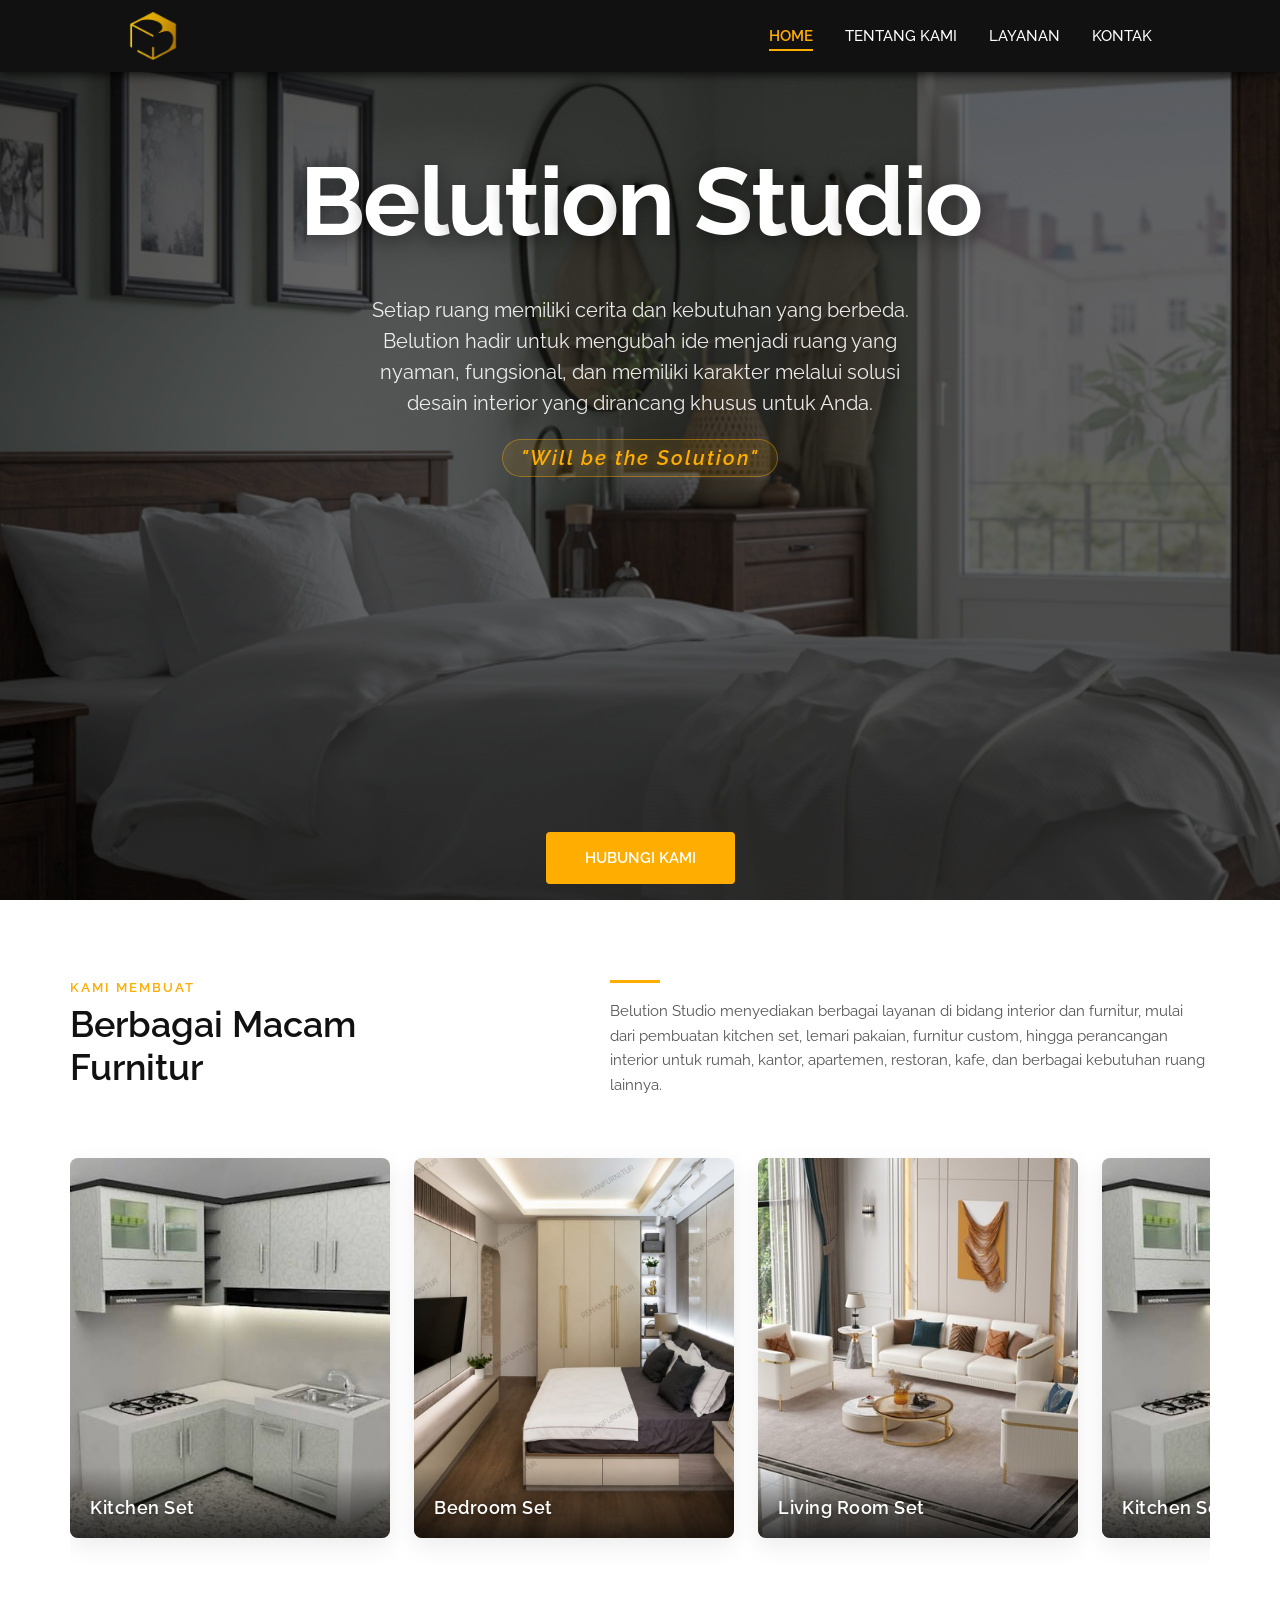
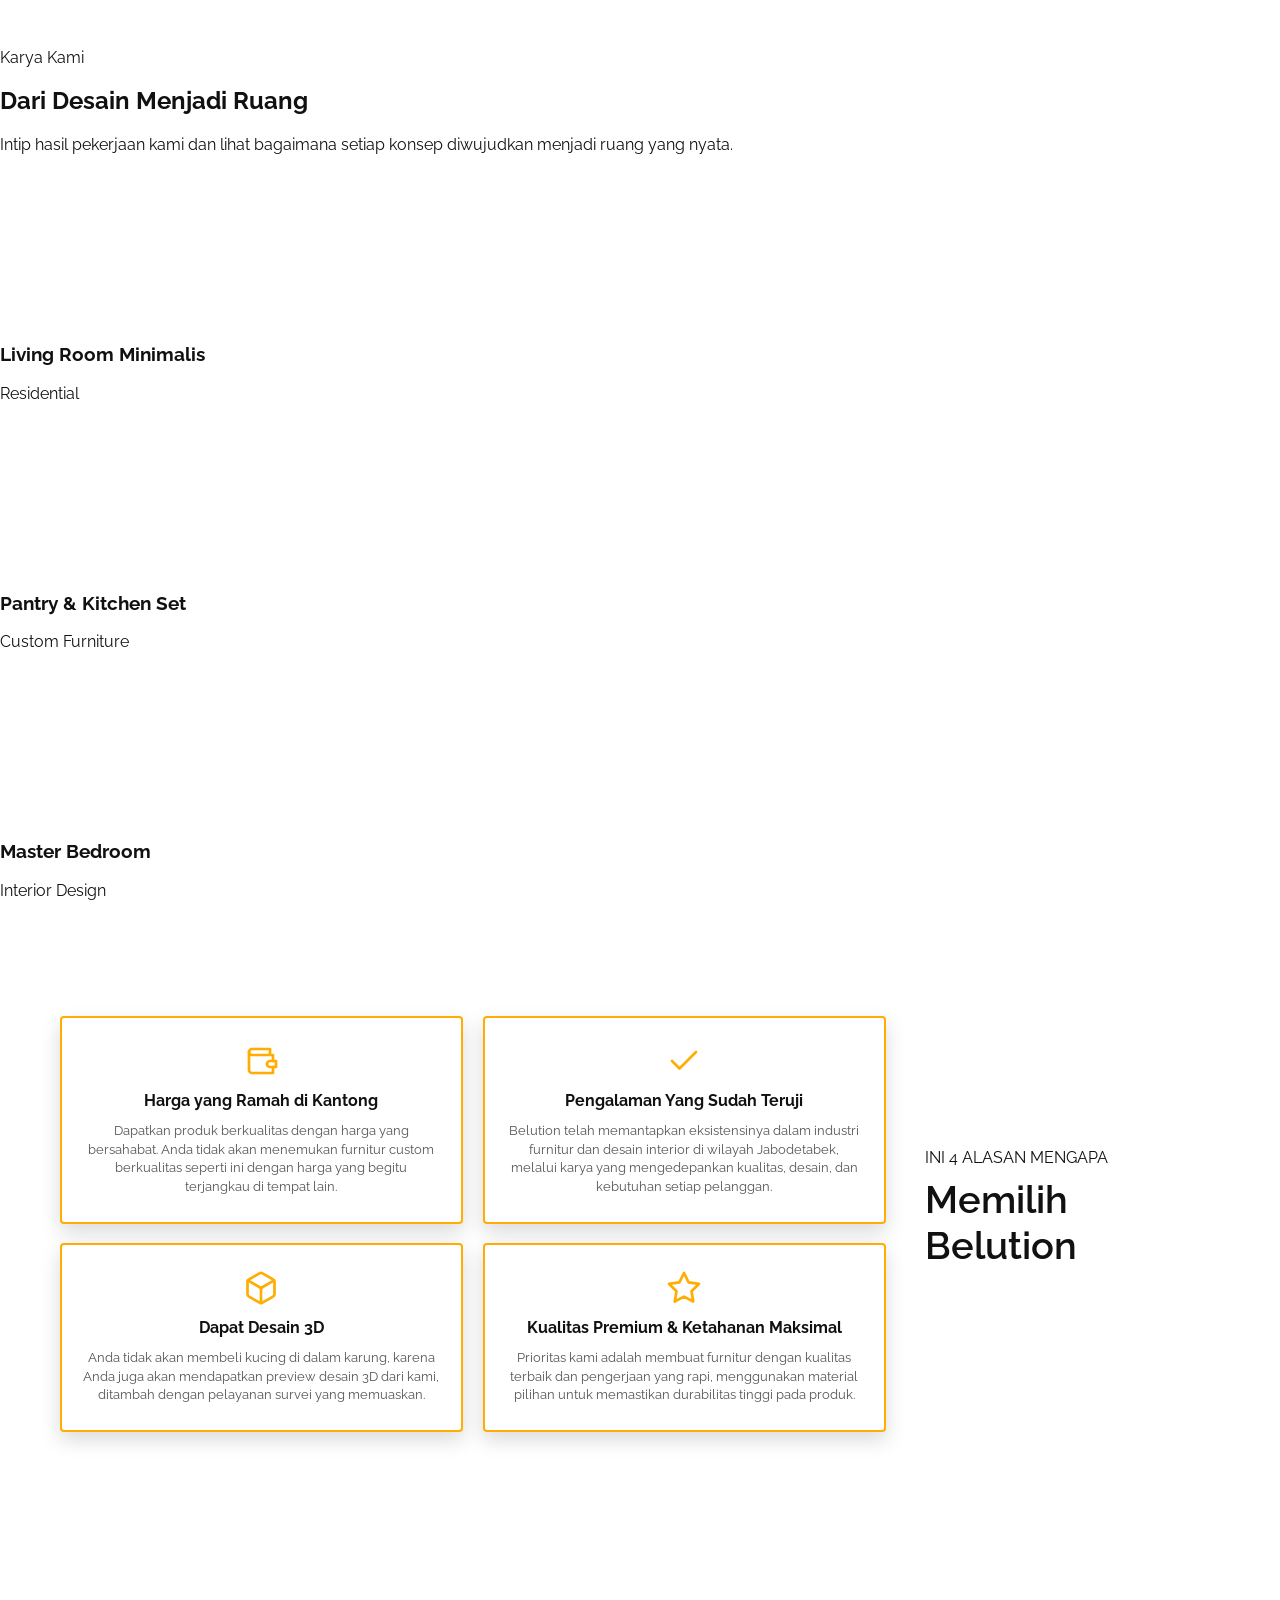
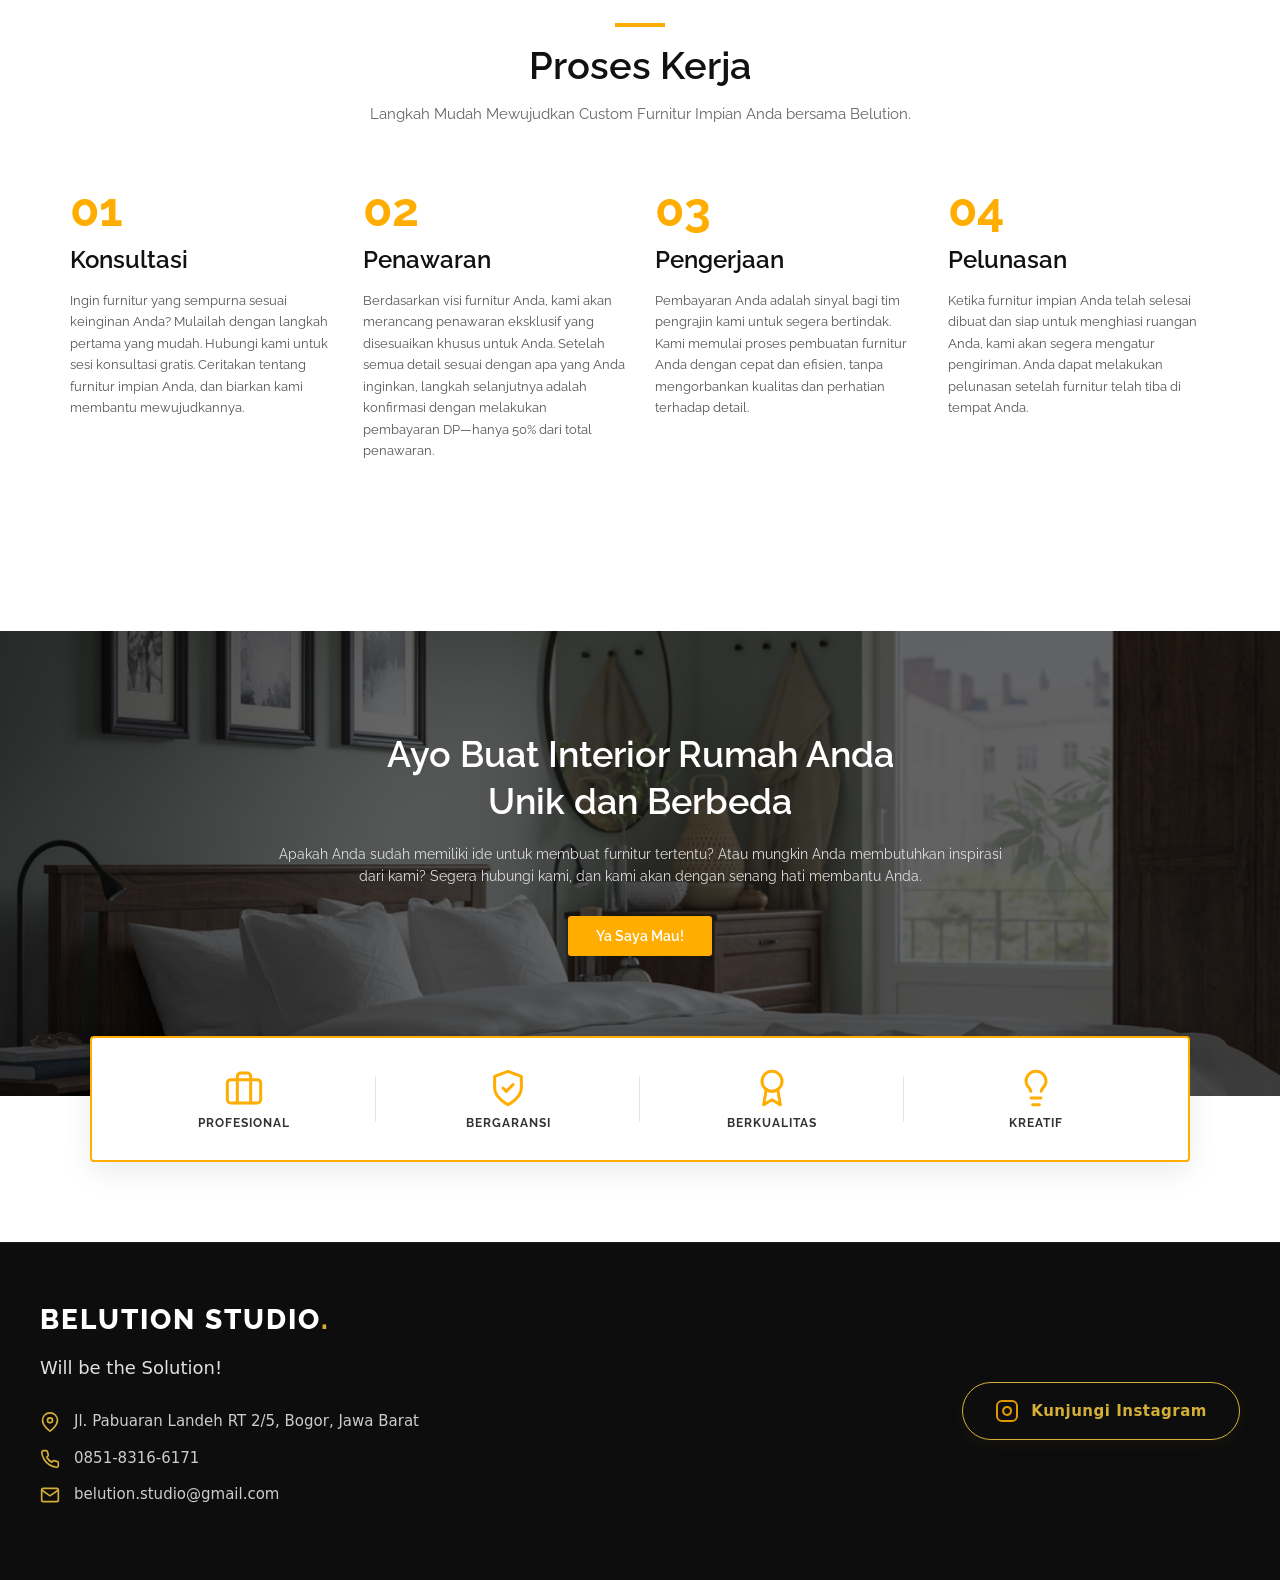
==== commit 0b8ceefe: "update index" ====
--- a/index.html
+++ b/index.html
@@ -12,26 +12,23 @@
 </head>
 
 <body>
-  <!-- NAVBAR -->
+  <!-- Navbar sama persis dengan index.html -->
   <header id="navbar">
     <nav>
       <a href="index.html" class="logo">
         <img src="images/logo.png" alt="VINTAGEFUR">
       </a>
   
-      <!-- Tombol Hamburger untuk Mobile -->
       <button class="hamburger" id="hamburger-btn" aria-label="Toggle Navigation">
         <span></span>
         <span></span>
         <span></span>
       </button>
   
-      <!-- Menu Navigasi -->
       <div class="nav-menu" id="nav-menu">
-        <!-- Tambahkan class="active" pada link halaman yang sedang dibuka -->
-        <a href="index.html" class="active">HOME</a>
+        <a href="index.html"class="active">HOME</a>
         <a href="tentang.html">TENTANG KAMI</a>
-        <a href="layanan.html">LAYANAN</a>
+        <a href="layanan.html" >LAYANAN</a>
         <a href="kontak.html">KONTAK</a>
       </div>
     </nav>
@@ -133,7 +130,50 @@
     
       </div>
     </section>
-    
+    <!-- SECTION VIDEO -->
+    <section class="galeri-section">
+      <div class="galeri-header">
+        <span class="galeri-subtitle">Karya Kami</span>
+        <h2 class="galeri-title">Dari Desain Menjadi Ruang</h2>
+        <div class="galeri-yellow-line"></div>
+        <p class="galeri-desc">Intip hasil pekerjaan kami dan lihat bagaimana setiap konsep diwujudkan menjadi ruang yang nyata.</p>
+      </div>
+    
+      <div class="galeri-bento-grid">
+        <!-- Item 1: Tinggi (Memanjang ke bawah) -->
+        <div class="galeri-item item-tall">
+          <video class="galeri-video" autoplay loop muted playsinline>
+            <source src="video/1.mp4" type="video/mp4">
+          </video>
+          <div class="galeri-overlay">
+            <h3>Living Room Minimalis</h3>
+            <p>Residential</p>
+          </div>
+        </div>
+    
+        <!-- Item 2: Normal Vertikal -->
+        <div class="galeri-item item-tall">
+          <video class="galeri-video" autoplay loop muted playsinline>
+            <source src="video/2.mp4" type="video/mp4">
+          </video>
+          <div class="galeri-overlay">
+            <h3>Pantry & Kitchen Set</h3>
+            <p>Custom Furniture</p>
+          </div>
+        </div>
+    
+        <!-- Item 3: Normal Vertikal -->
+        <div class="galeri-item item-tall">
+          <video class="galeri-video" autoplay loop muted playsinline>
+            <source src="video/3.mp4" type="video/mp4">
+          </video>
+          <div class="galeri-overlay">
+            <h3>Master Bedroom</h3>
+            <p>Interior Design</p>
+          </div>
+        </div>
+      </div>
+    </section>
     
     <!-- SECTION REASONS -->
     <section class="reasons-section">
@@ -360,7 +400,7 @@
                 <path d="M21 10c0 7-9 13-9 13s-9-6-9-13a9 9 0 0 1 18 0z"></path>
                 <circle cx="12" cy="10" r="3"></circle>
               </svg>
-              <span>Jl. Raya Krukut No.5, RT.10/RW.1, Gandul, Kec. Cinere, Kota Depok, Jawa Barat 16514</span>
+              <span>Jl. Pabuaran Landeh RT 2/5, Bogor, Jawa Barat</span>
             </li>
             <li>
               <svg class="contact-icon" viewBox="0 0 24 24" fill="none" stroke="currentColor" stroke-width="2">
@@ -368,14 +408,14 @@
                   d="M22 16.92v3a2 2 0 0 1-2.18 2 19.79 19.79 0 0 1-8.63-3.07 19.5 19.5 0 0 1-6-6 19.79 19.79 0 0 1-3.07-8.67A2 2 0 0 1 4.11 2h3a2 2 0 0 1 2 1.72 12.84 12.84 0 0 0 .7 2.81 2 2 0 0 1-.45 2.11L8.09 9.91a16 16 0 0 0 6 6l1.27-1.27a2 2 0 0 1 2.11-.45 12.84 12.84 0 0 0 2.81.7A2 2 0 0 1 22 16.92z">
                 </path>
               </svg>
-              <a href="tel:082318214601">0823-1821-4601</a>
+              <a href="kontak.html">0851-8316-6171</a>
             </li>
             <li>
               <svg class="contact-icon" viewBox="0 0 24 24" fill="none" stroke="currentColor" stroke-width="2">
                 <path d="M4 4h16c1.1 0 2 .9 2 2v12c0 1.1-.9 2-2 2H4c-1.1 0-2-.9-2-2V6c0-1.1.9-2 2-2z"></path>
                 <polyline points="22,6 12,13 2,6"></polyline>
               </svg>
-              <a href="mailto:simpleeinteriorindonesia@gmail.com">simpleeinteriorindonesia@gmail.com</a>
+              <a href="kontak.html">belution.studio@gmail.com</a>
             </li>
           </ul>
         </div>
@@ -405,4 +445,4 @@
   </div>
 </body>
 
-</html>+</html>
--- a/style.css
+++ b/style.css
@@ -30,6 +30,13 @@
     background: #fff;
 }
 
+html,
+body {
+    max-width: 100% !important;
+    overflow-x: hidden !important;
+    position: relative;
+}
+
 /* ================================
    LOGO
 ================================ */
@@ -59,8 +66,9 @@
 ================================ */
 
 #navbar.scrolled {
-    background: rgba(17, 17, 17, 0.98);
-    box-shadow: 0 4px 20px rgba(0, 0, 0, 0.4);
+    /* Tetap Hitam Solid saat di-scroll */
+    background: #111111;
+    box-shadow: 0 4px 20px rgba(0, 0, 0, 0.9);
 }
 
 #navbar.scrolled nav {
@@ -72,14 +80,13 @@
     top: 0;
     left: 0;
     width: 100%;
-    z-index: 9999;
-    /* Naikkan z-index agar selalu di atas elemen apa pun */
-    -webkit-transform: translateZ(0);
-    /* Paksa browser merender navbar di layer paling depan */
-    transform: translateZ(0);
-    transition: all 0.35s ease;
-    background: rgba(17, 17, 17, 0.96);
-    box-shadow: 0 1px 12px rgba(0, 0, 0, 0.4);
+    z-index: 99999;
+    /* Z-index sangat tinggi agar tidak tertimpa */
+
+    /* Mengubah background menjadi Hitam Solid (Penuh) */
+    background: #111111;
+    box-shadow: 0 2px 10px rgba(0, 0, 0, 0.8);
+    transition: padding 0.3s ease, background-color 0.3s ease;
 }
 
 #navbar nav {
@@ -91,6 +98,7 @@
     justify-content: space-between;
     padding: 0 28px;
     box-sizing: border-box;
+    transition: height 0.35s ease;
 }
 
 .nav-menu {
@@ -294,10 +302,20 @@
     /* Ruang napas aman di ujung kiri & kanan */
 }
 
+
 /* RESPONSIVE HERO TITLE UNTUK LAYAR KECIL */
 @media (max-width: 768px) {
+    .hero-title {
+        text-align: center;
+        width: 100%;
+        display: block;
+    }
+    .hero-title .letter {
+        display: inline-block;
+            /* Agar animasi delay CSS tetap berfungsi dengan baik */
+    }
     .hero-content h1 {
-        font-size: clamp(42px, 10vw, 64px);
+        font-size: clamp(41px, 10vw, 64px);
         /* Ukuran font disesuaikan agar proporsional di HP */
         white-space: normal;
         /* Izinkan teks turun ke bawah */
